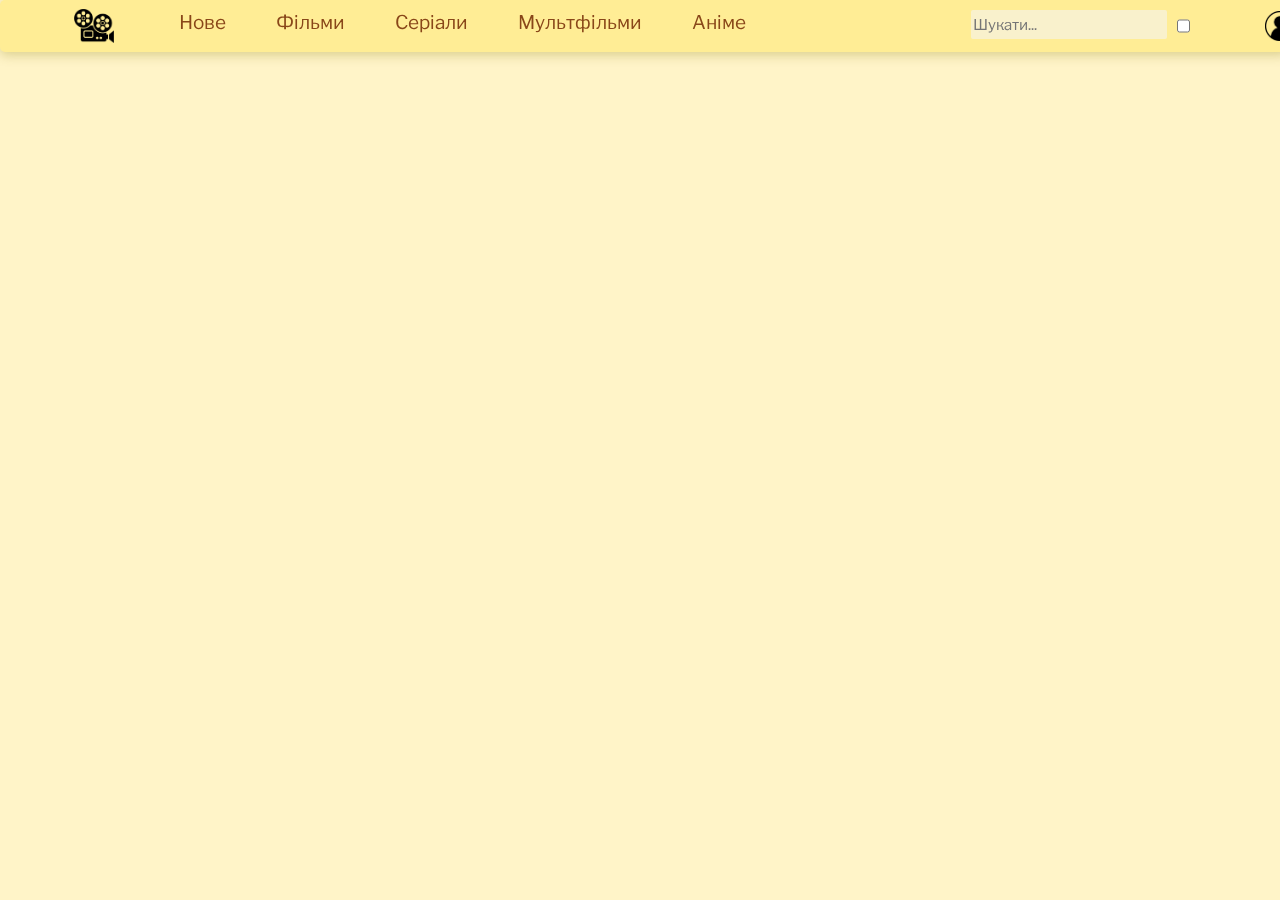
==== account.html @ a8cdec7a "Second commit - Finished homepage, account started" ====
<!DOCTYPE html>
<html lang="en">
<head>
    <meta charset="UTF-8">
    <meta name="viewport" content="width=device-width, initial-scale=1.0">
    <link rel="stylesheet" href="styles.css">
    <link rel="icon" type="image/png" href="Logo.png">
    <title>Account</title>
</head>
<body>
    <header>
        <a href="index.html" class="logo"><img src="Logo.png" alt="*Homepage image*" height="34px" ></a>
        <div class="header-gap"></div>
        <a href="new.html">Нове</a>
        <a href="">Фільми</a>
        <a href="">Серіали</a>
        <a href="">Мультфільми</a>
        <a href="">Аніме</a>
        <input type="text" name="search" placeholder="Шукати..." class="search-field">
        <input type="checkbox">
        <a href="account.html" ><img src="account.png"  height="30px" ></a>
    </header>
</body>
</html>
---- styles.css ----
@import url('https://fonts.googleapis.com/css2?family=Libre+Franklin:ital,wght@0,100..900;1,100..900&family=Madimi+One&display=swap');
@import url('https://fonts.googleapis.com/css2?family=Rubik:ital,wght@0,300..900;1,300..900&display=swap');

body {
    background-color: #fff4c8;
    color: rgb(38, 37, 38);
    font-size: 16px;
    font-family: "Libre Franklin", "Rubik", sans-serif;
    font-weight: normal;
    font-style: normal;
    flex-flow: column;


}

.container {
    background-color: #fdf0ad;
    margin: 150px auto;
    margin-bottom: 0;
    border-radius: 1px;
    max-width: 1100px;
    padding: 30px 40px;
    box-shadow: 0px 1px 3px 0px #946a004d;
}

header {
    width: 100%;
    left: 0;
    top: 0;
    position: fixed;
    background-color: #ffed95;
    display: flex;
    box-shadow: 0 3px 12px 0 #8077004d;
    border-radius: 5px;
    padding: 4px;

}

header a {
    color: #894719;
    text-decoration: none;
    accent-color: darkred;
    vertical-align: middle;
    font-size: 19px;
    padding-right: 25px;
    padding-left: 25px;
    padding-top: 7px;
    flex-direction: row;
}

header a:hover {
    color: #4e0000;
}

header a:active {
    color: #b10000;
}


@media (max-width:700px) {

    header a:nth-child(7),
    header a:nth-child(3),
    header a:nth-child(4),
    header a:nth-child(5),
    header a:nth-child(6) {
        display: none;
    }

}

.logo {
    padding: 0px;
    padding-top: 5px;
    margin-right: 20px;
    max-width: 40px;
    max-height: 50px;
    margin-left: 70px;
}

header input {
    margin-right: 50px;
    vertical-align: super;

}

.search-field {
    margin: 6px;
    border-color: #aa6533;
    border-radius: 2px;
    border-width: 0px;
    height: 27px;
    background-color: #f9f1cc;
    display: block;
    font-family: inherit;
    font-size: 15px;
    line-height: 2em;
    margin-left: 200px;
}

.header-gap {
    width: 150px;
    height: 30px;
    margin-right: 20px;
}

table {
    border-radius: 4px;
    background-color: #ffbd8e;
    border-color: #97480f;
    border-style: solid;
    width: 65%;
    border-collapse: collapse;
}

table td,
th {
    padding: 5px;
    border: 1px solid #c8651d;
    padding: 8px 10px;
    text-align: center;
}

table th {
    background-color: #ffb179;
}

table td:nth-child(2) {
    text-align: left;
}

table tr:nth-child(odd) {
    background-color: #fec298;
}

.justfield {
    height: 500px;
}

figure {
    display: flex;
    flex-flow: column;
    padding: 0px;
    width: min-content;
    margin: 20px 15px;
    background-color: #ffe291;
    border-radius: 1px;
    box-shadow: 0 1px 10px 0 #0000004d;

}

figure:hover {
    background-color: #c37945;
    color: #f4ebd3;
}

figure img {
    width: auto;
    height: 220px;
    border-bottom: 5px solid #aa6533;

}
figure a {
    width: auto;
    height: auto;
}

figcaption {
    padding: 0px 8px;
    padding-bottom: 3px;
    text-align: center;
    background-clip: content-box;
}


.content-type {
    margin-bottom: 30px;
    display: flex;
}



fieldset {
    width: max-content;
    height: max-content;
}

video {
    display: block;
    margin: 5% auto;
}
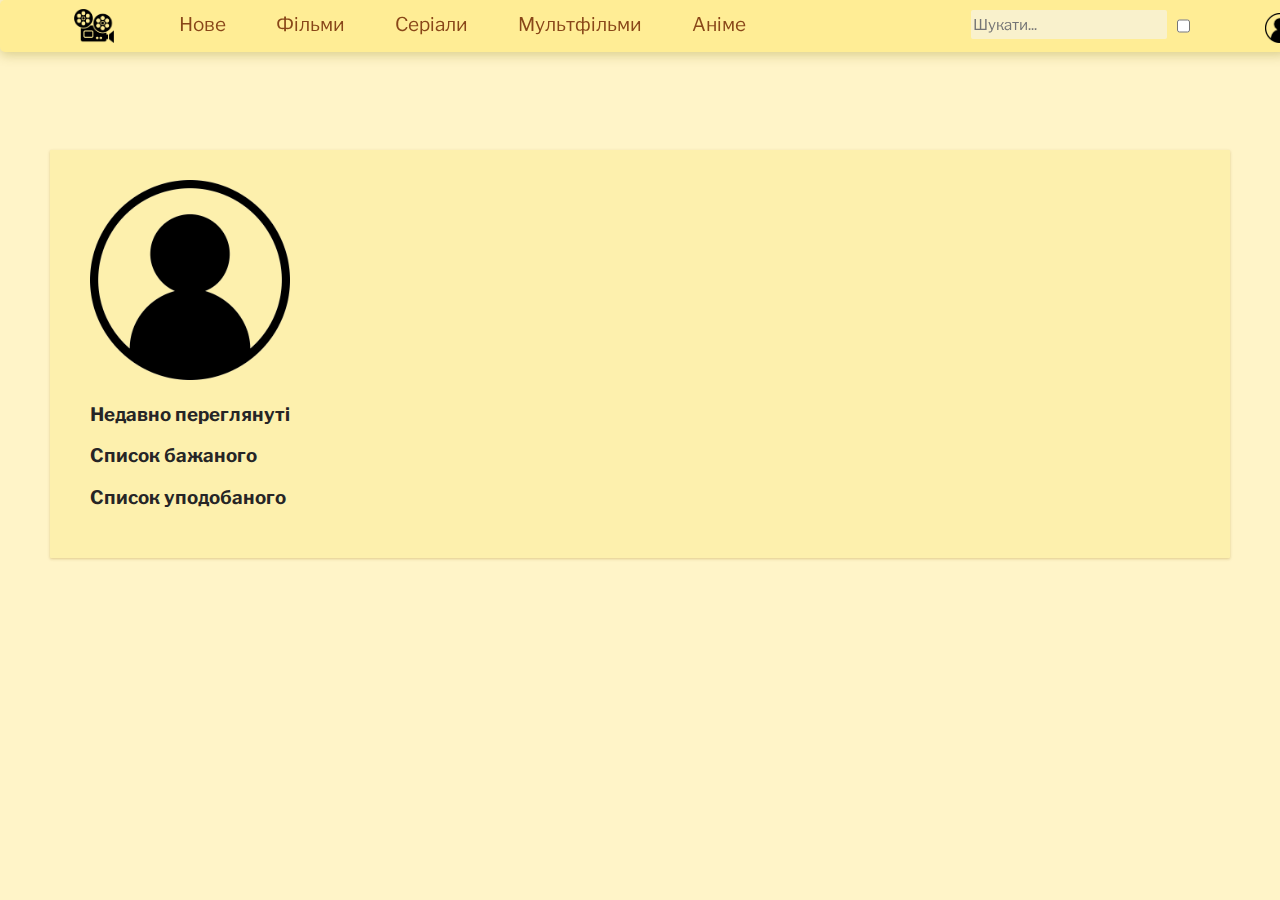
==== commit 7698cb39: "Commit 2.1" ====
--- a/account.html
+++ b/account.html
@@ -20,5 +20,12 @@
         <input type="checkbox">
         <a href="account.html" ><img src="account.png"  height="30px" ></a>
     </header>
+
+    <div class="container">
+        <img src="account.png" height="200px" alt="*User avatar*" class="user-avatar">
+        <h3>Недавно переглянуті</h3>
+        <h3>Список бажаного</h3>
+        <h3>Список уподобаного</h3>
+    </div>
 </body>
 </html>--- a/styles.css
+++ b/styles.css
@@ -44,7 +44,7 @@
     font-size: 19px;
     padding-right: 25px;
     padding-left: 25px;
-    padding-top: 7px;
+    padding-top: 9px;
     flex-direction: row;
 }
 
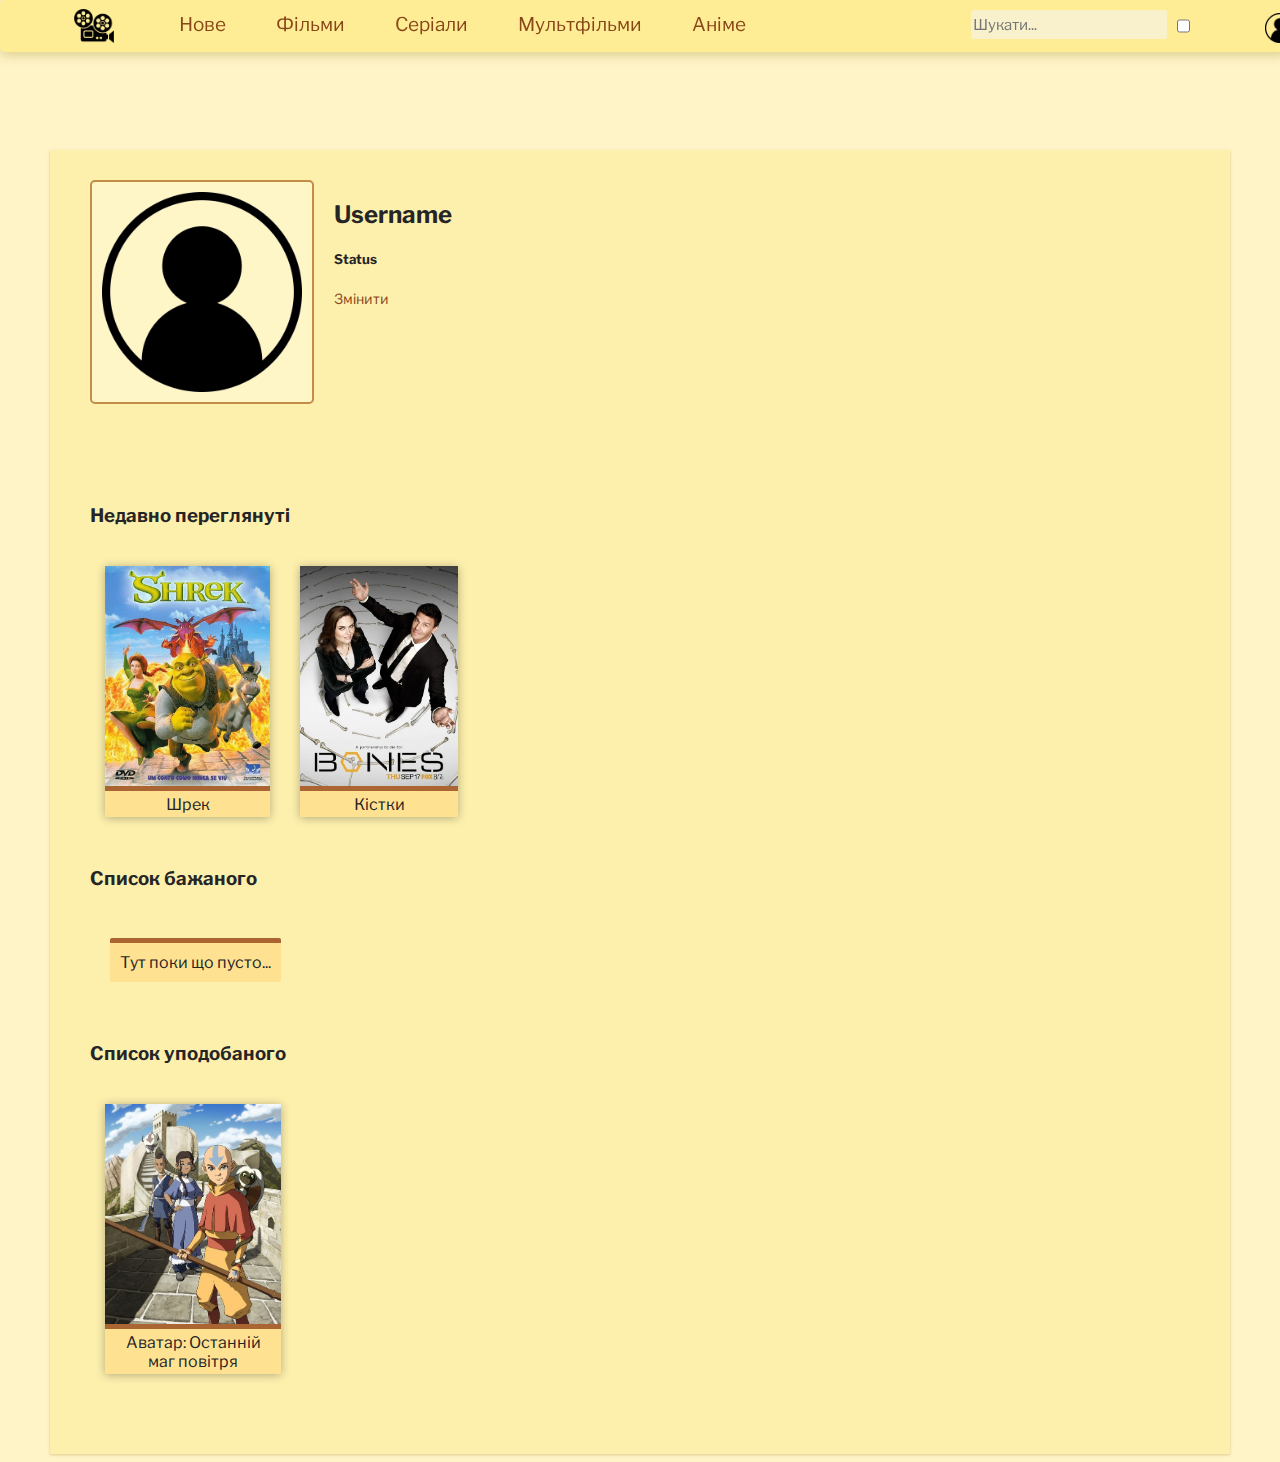
==== commit cd2d1bee: "added User account page, watchpage started" ====
--- a/account.html
+++ b/account.html
@@ -1,5 +1,6 @@
 <!DOCTYPE html>
 <html lang="en">
+
 <head>
     <meta charset="UTF-8">
     <meta name="viewport" content="width=device-width, initial-scale=1.0">
@@ -7,9 +8,10 @@
     <link rel="icon" type="image/png" href="Logo.png">
     <title>Account</title>
 </head>
+
 <body>
     <header>
-        <a href="index.html" class="logo"><img src="Logo.png" alt="*Homepage image*" height="34px" ></a>
+        <a href="index.html" class="logo"><img src="Logo.png" alt="*Homepage image*" height="34px"></a>
         <div class="header-gap"></div>
         <a href="new.html">Нове</a>
         <a href="">Фільми</a>
@@ -18,14 +20,41 @@
         <a href="">Аніме</a>
         <input type="text" name="search" placeholder="Шукати..." class="search-field">
         <input type="checkbox">
-        <a href="account.html" ><img src="account.png"  height="30px" ></a>
+        <a href="account.html"><img src="account.png" height="30px"></a>
     </header>
 
     <div class="container">
-        <img src="account.png" height="200px" alt="*User avatar*" class="user-avatar">
+
+        <div class="account-info">
+            <img src="account.png" height="200px" alt="*User avatar*" class="user-avatar">
+            <div class="account-description">
+                <h2>Username</h2>
+                <h5>Status</h5>
+                <a href="">Змінити</a>
+            </div>
+        </div>
         <h3>Недавно переглянуті</h3>
+        <div class="content-type">
+            <figure><a href="WatchPage.html"><img src="Cartoons\Shrek\poster.jpg"></a>
+                <figcaption>Шрек</figcaption>
+            </figure>
+
+            <figure><a href="WatchPage.html"><img src="Series/Bones/poster.webp"></a>
+                <figcaption>Кістки</figcaption>
+            </figure>   
+        </div>
         <h3>Список бажаного</h3>
+        <div class="content-type">
+            <p>Тут поки що пусто...</p>
+        </div>
         <h3>Список уподобаного</h3>
+        <div class="content-type">
+            <figure><a href="WatchPage.html"><img src="Cartoons\ATLA\poster.jpg"></a>
+                <figcaption>Аватар: Останній маг повітря</figcaption>
+            </figure>
+            
+        </div>
     </div>
 </body>
+
 </html>--- a/styles.css
+++ b/styles.css
@@ -160,6 +160,7 @@
     border-bottom: 5px solid #aa6533;
 
 }
+
 figure a {
     width: auto;
     height: auto;
@@ -178,7 +179,69 @@
     display: flex;
 }
 
-
+.content-type p {
+    font-family: inherit;
+    font-size: 16px;
+    margin: 30px 20px;
+    padding: 10px;
+    border-radius: 2px;
+    background-color: #ffe291;
+    border-top: 5px solid #aa6533;
+}
+
+.user-avatar {
+    border: 2px solid #c48d45;
+    padding: 10px;
+    border-radius: 5px;
+    background-color: #fff6c7;
+}
+
+
+.watchPage-head {
+    display: flex;
+    margin-bottom: 100px;
+    margin-top: 20px;
+}
+
+.watchPage-poster>img {
+    border: 2px solid #c48d45;
+    border-radius: 3px;
+}
+
+.watchPage-poster {
+    margin-bottom: 0px;
+
+}
+
+footer {
+    text-align: center;
+}
+
+footer img {
+    padding: 7px 40px;
+    background-color: #ffd093;
+    word-spacing: 60px;
+}
+
+.watchPage-head-text {
+    margin-left: 40px;
+}
+
+
+.account-info {
+    display: flex;
+    margin-bottom: 100px;
+}
+
+.account-description {
+    margin-left: 20px;
+}
+
+.account-description a {
+    color: #894719;
+    text-decoration: none;
+    font-size: 14px;
+}
 
 fieldset {
     width: max-content;
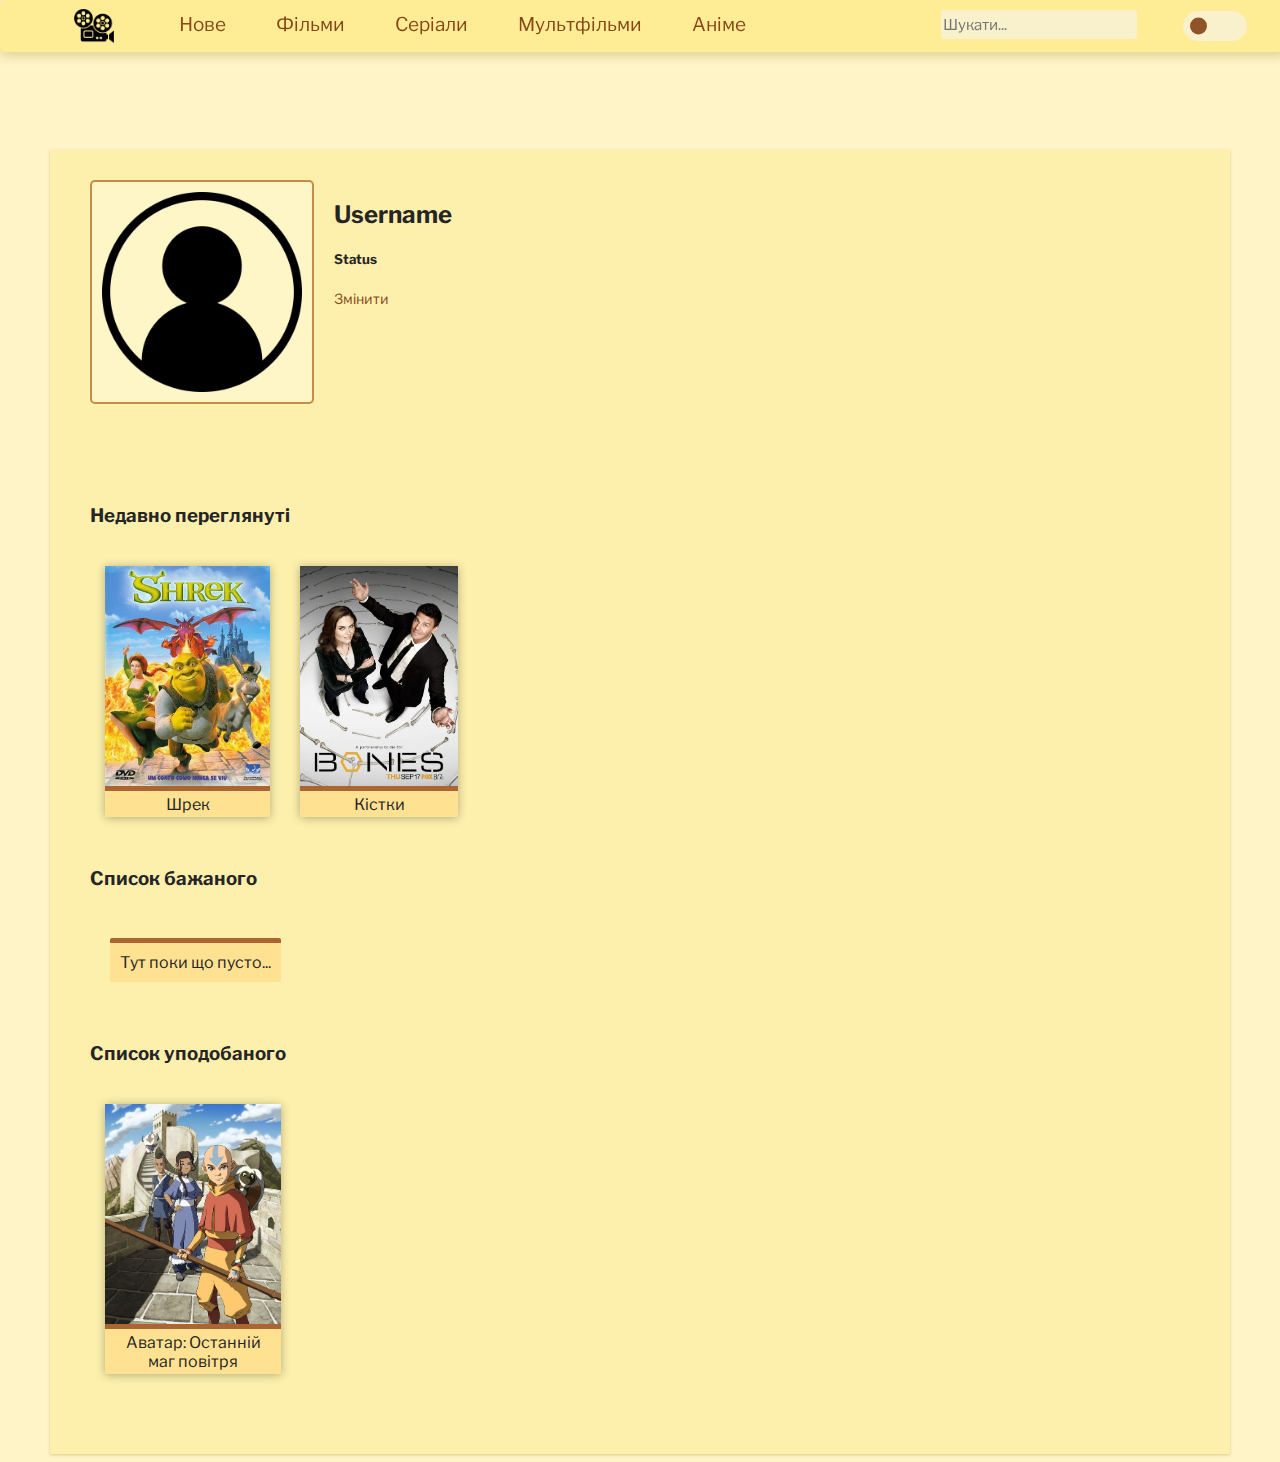
==== commit 7cd6bc1f: "added theme switcher" ====
--- a/account.html
+++ b/account.html
@@ -11,7 +11,7 @@
 
 <body>
     <header>
-        <a href="index.html" class="logo"><img src="Logo.png" alt="*Homepage image*" height="34px"></a>
+        <a href="index.html" class="logo"><img src="Logo.png" alt="*Homepage image*" height="34px" ></a>
         <div class="header-gap"></div>
         <a href="new.html">Нове</a>
         <a href="">Фільми</a>
@@ -19,8 +19,16 @@
         <a href="">Мультфільми</a>
         <a href="">Аніме</a>
         <input type="text" name="search" placeholder="Шукати..." class="search-field">
-        <input type="checkbox">
-        <a href="account.html"><img src="account.png" height="30px"></a>
+       
+        <div class="theme-switcher">
+            <input type="checkbox" id="switcher">
+            <label for="switcher">
+                ::before
+                <span></span>
+                ::after
+            </label>
+        </div>
+        <a href="account.html" ><img src="account.png"  height="30px" ></a>
     </header>
 
     <div class="container">
--- a/styles.css
+++ b/styles.css
@@ -78,11 +78,90 @@
     margin-left: 70px;
 }
 
-header input {
+
+.theme-switcher input {
+    width: 0;
+    height: 0;
+    display: none;
+    visibility: hidden;
+}
+.theme-switcher input:checked+label>span {
+    left: calc(100% - 23px);
+    background-color: #198bef;
+}
+
+.theme-switcher{
     margin-right: 50px;
-    vertical-align: super;
-
-}
+    margin-left: 40px;
+    align-content: center;
+}
+
+.theme-switcher label{
+    position: relative;
+    cursor: pointer;
+    display: block;
+    text-indent: 35px;
+    height: 26px;
+    width: 60px;
+    border-radius: 50px;
+    background-color: #f9f1cc;
+    transition: background-color .5s;
+    border: 2px solid transparent;
+    overflow: hidden;
+    color: transparent;
+    user-select: none;
+}
+.theme-switcher label>span {
+    position: absolute;
+    z-index: 2;
+    content: "";
+    width: 17px;
+    height: 17px;
+    border-radius: 50px;
+    top: 50%;
+    left: 5px;
+    transform: translateY(-50%);
+    background-color: #8f5327;
+    transition: .5s;
+}
+
+.theme-switcher label:before {
+    left: 7px;
+    background-image: url();
+}
+
+.theme-switcher label:after, .theme-switcher label:before {
+    content: "";
+    display: block;
+    top: 50%;
+    margin-top: -7px;
+    height: 15px;
+    width: 15px;
+    position: absolute;
+    transition: .5s;
+    transform: scale(.9);
+}
+
+.theme-switcher input:not(:checked)+label:after {
+    transform: rotate(0) scale(1.2);
+}
+.theme-switcher label:after {
+    right: 7px;
+}
+.theme-switcher label:after, .theme-switcher label:before {
+    content: "";
+    display: block;
+    top: 50%;
+    margin-top: -7px;
+    height: 15px;
+    width: 15px;
+    position: absolute;
+    transition: .5s;
+    transform: scale(.9);
+}
+
+
+
 
 .search-field {
     margin: 6px;
@@ -95,7 +174,7 @@
     font-family: inherit;
     font-size: 15px;
     line-height: 2em;
-    margin-left: 200px;
+    margin-left: 170px;
 }
 
 .header-gap {
@@ -146,19 +225,19 @@
     background-color: #ffe291;
     border-radius: 1px;
     box-shadow: 0 1px 10px 0 #0000004d;
-
 }
 
 figure:hover {
     background-color: #c37945;
     color: #f4ebd3;
+    transition: background-color .5s;
 }
 
 figure img {
     width: auto;
     height: 220px;
     border-bottom: 5px solid #aa6533;
-
+    user-select: none;
 }
 
 figure a {
@@ -222,6 +301,9 @@
     background-color: #ffd093;
     word-spacing: 60px;
 }
+footer img:hover{
+    background-color: #c37945;
+}
 
 .watchPage-head-text {
     margin-left: 40px;
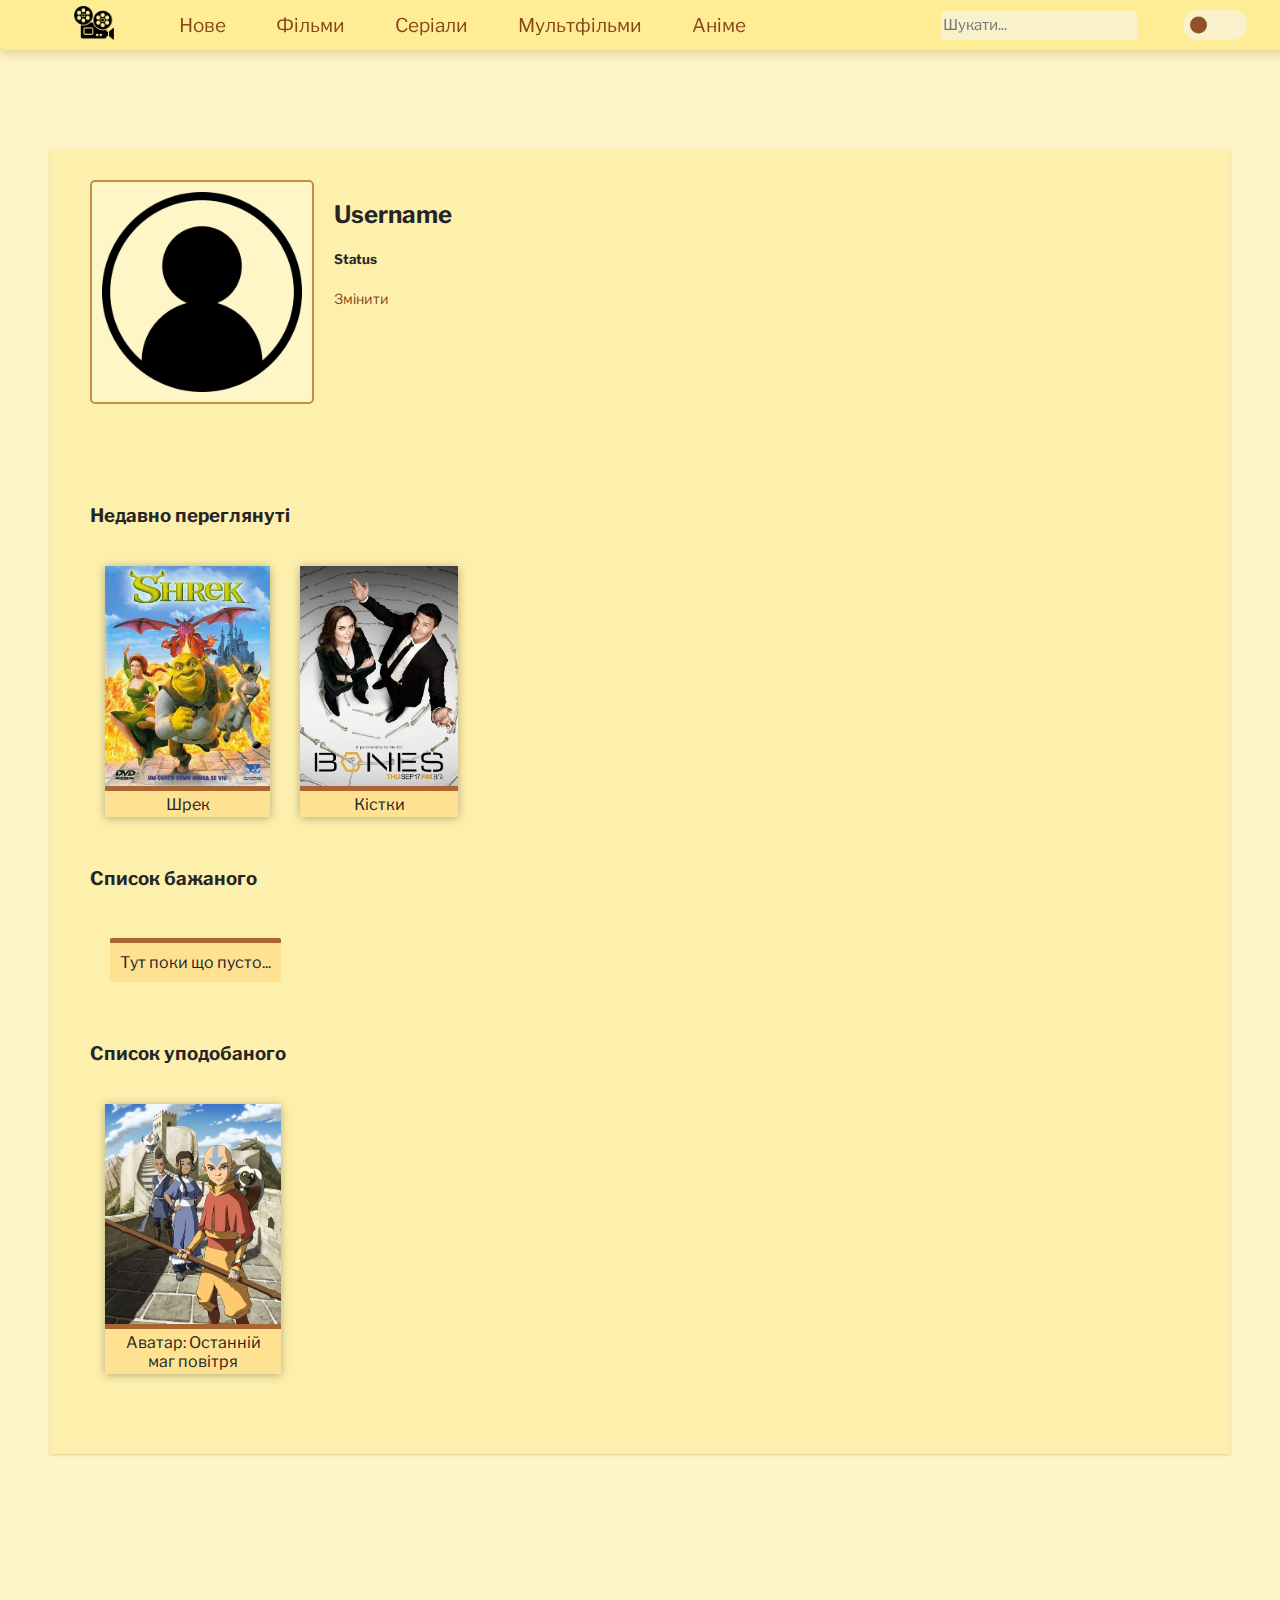
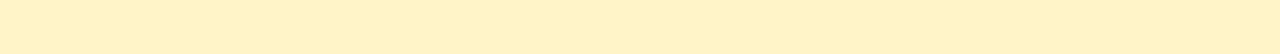
==== commit 30313b6a: "watchpage finished" ====
--- a/account.html
+++ b/account.html
@@ -6,7 +6,7 @@
     <meta name="viewport" content="width=device-width, initial-scale=1.0">
     <link rel="stylesheet" href="styles.css">
     <link rel="icon" type="image/png" href="Logo.png">
-    <title>Account</title>
+    <title>Аккаунт</title>
 </head>
 
 <body>
--- a/styles.css
+++ b/styles.css
@@ -3,7 +3,7 @@
 
 body {
     background-color: #fff4c8;
-    color: rgb(38, 37, 38);
+    color: #262526;
     font-size: 16px;
     font-family: "Libre Franklin", "Rubik", sans-serif;
     font-weight: normal;
@@ -16,7 +16,7 @@
 .container {
     background-color: #fdf0ad;
     margin: 150px auto;
-    margin-bottom: 0;
+    margin-bottom: 200px;
     border-radius: 1px;
     max-width: 1100px;
     padding: 30px 40px;
@@ -32,24 +32,30 @@
     display: flex;
     box-shadow: 0 3px 12px 0 #8077004d;
     border-radius: 5px;
-    padding: 4px;
+    padding: 0px 4px;
+    z-index: 2;
+    flex-direction: row;
+    flex-wrap: nowrap;
+    justify-content: space-evenly;
+    align-items: center;
 
 }
 
 header a {
+    height: 50px;
     color: #894719;
     text-decoration: none;
-    accent-color: darkred;
-    vertical-align: middle;
     font-size: 19px;
-    padding-right: 25px;
-    padding-left: 25px;
-    padding-top: 9px;
-    flex-direction: row;
-}
-
-header a:hover {
-    color: #4e0000;
+    padding: 0px 25px;
+    align-content: center;
+
+}
+
+header a:not(:first-child):hover {
+    color: #f4ebd3;
+    background-color: #c37945;
+    transition: background-color .4s;
+
 }
 
 header a:active {
@@ -71,7 +77,6 @@
 
 .logo {
     padding: 0px;
-    padding-top: 5px;
     margin-right: 20px;
     max-width: 40px;
     max-height: 50px;
@@ -85,18 +90,19 @@
     display: none;
     visibility: hidden;
 }
+
 .theme-switcher input:checked+label>span {
     left: calc(100% - 23px);
     background-color: #198bef;
 }
 
-.theme-switcher{
+.theme-switcher {
     margin-right: 50px;
     margin-left: 40px;
     align-content: center;
 }
 
-.theme-switcher label{
+.theme-switcher label {
     position: relative;
     cursor: pointer;
     display: block;
@@ -111,6 +117,7 @@
     color: transparent;
     user-select: none;
 }
+
 .theme-switcher label>span {
     position: absolute;
     z-index: 2;
@@ -130,7 +137,8 @@
     background-image: url();
 }
 
-.theme-switcher label:after, .theme-switcher label:before {
+.theme-switcher label:after,
+.theme-switcher label:before {
     content: "";
     display: block;
     top: 50%;
@@ -145,10 +153,13 @@
 .theme-switcher input:not(:checked)+label:after {
     transform: rotate(0) scale(1.2);
 }
+
 .theme-switcher label:after {
     right: 7px;
 }
-.theme-switcher label:after, .theme-switcher label:before {
+
+.theme-switcher label:after,
+.theme-switcher label:before {
     content: "";
     display: block;
     top: 50%;
@@ -170,11 +181,12 @@
     border-width: 0px;
     height: 27px;
     background-color: #f9f1cc;
-    display: block;
+    display: flex;
     font-family: inherit;
     font-size: 15px;
     line-height: 2em;
     margin-left: 170px;
+    outline: none;
 }
 
 .header-gap {
@@ -183,8 +195,7 @@
     margin-right: 20px;
 }
 
-table {
-    border-radius: 4px;
+/* table {
     background-color: #ffbd8e;
     border-color: #97480f;
     border-style: solid;
@@ -197,7 +208,6 @@
     padding: 5px;
     border: 1px solid #c8651d;
     padding: 8px 10px;
-    text-align: center;
 }
 
 table th {
@@ -210,7 +220,9 @@
 
 table tr:nth-child(odd) {
     background-color: #fec298;
-}
+} */
+
+
 
 .justfield {
     height: 500px;
@@ -223,6 +235,7 @@
     width: min-content;
     margin: 20px 15px;
     background-color: #ffe291;
+    transition: background-color .5s;
     border-radius: 1px;
     box-shadow: 0 1px 10px 0 #0000004d;
 }
@@ -278,8 +291,39 @@
 
 .watchPage-head {
     display: flex;
-    margin-bottom: 100px;
+    margin-bottom: 50px;
     margin-top: 20px;
+}
+
+.watchPage-head-table {
+    max-width: 780px;
+    text-wrap: wrap;
+    font-size: 14px;
+    background-color: #fee49b;
+    border-collapse: collapse;
+}
+
+.watchPage-head-table td {
+    padding: 12px 10px;
+    border-bottom: 1px solid #ac8135;
+}
+
+.watchPage-head-text {
+    margin-left: 40px;
+}
+
+.watchPage-head-table td:nth-child(1) {
+    text-wrap: nowrap;
+}
+
+.watchPage-head-table a {
+    color: #894719;
+    text-decoration: none;
+}
+
+.watchPage-head-table a:hover {
+    color: darkred;
+    text-decoration: underline;
 }
 
 .watchPage-poster>img {
@@ -289,7 +333,17 @@
 
 .watchPage-poster {
     margin-bottom: 0px;
-
+}
+
+.watch-page-description {
+    margin: 0px 30px;
+    margin-bottom: 40px;
+    text-align: justify;
+    word-spacing: 0.5em;
+}
+
+.watch-page-description p {
+    color: #494949;
 }
 
 footer {
@@ -299,15 +353,16 @@
 footer img {
     padding: 7px 40px;
     background-color: #ffd093;
+    transition: .5s;
     word-spacing: 60px;
 }
-footer img:hover{
+
+footer img:hover {
     background-color: #c37945;
-}
-
-.watchPage-head-text {
-    margin-left: 40px;
-}
+    transition: .5s;
+}
+
+
 
 
 .account-info {
@@ -325,12 +380,125 @@
     font-size: 14px;
 }
 
+.account-description a:hover {
+    color: darkred;
+    text-decoration: underline;
+}
+
 fieldset {
     width: max-content;
     height: max-content;
 }
 
 video {
+    margin-left: 130px;
+    margin-bottom: 20px;
+    width: 800px;
+    border-radius: 4px;
+    z-index: 1;
+}
+
+.playlist {
+    margin-left: 145px;
+    margin-bottom: 100px;
+    width: 800px;
+    display: flex;
+    flex-wrap: wrap;
+
+}
+
+button {
+    margin: 1.5px;
+    width: 80px;
+    height: 30px;
+    background-color: #ffd78e;
+    border-color: #97480f;
+    border-style: solid;
+    border-width: 0.5px;
+    border-radius: 1px;
+
+}
+
+button:hover {
+    background-color: #aa6533;
+    border-color: #8f3900;
+    color: #f9f1cc;
+    transition: background-color .2s;
+    cursor: pointer;
+}
+
+button:active {
+    background-color: #c5885c;
+    transition: 0s;
+}
+
+.playlist-seasons {
+    margin-left: 145px;
+    margin-bottom: 10px;
+}
+
+.playlist-seasons button {
+    margin: 0.1px;
+    border-radius: 0px;
+
+}
+
+
+
+.comment-form {
+    width: 900px;
+    margin-left: 70px;
+    padding: 20px;
+    background-color: #ffed95;
+}
+
+.comment-form h3 {
+    margin-top: 0px;
+    margin-bottom: 40px;
+}
+
+form {
     display: block;
-    margin: 5% auto;
+}
+
+.row {
+    display: flex;
+    width: 100%;
+    margin-bottom: 20px;
+}
+
+.row input:first-child {
+    margin-right: 30px;
+}
+
+.row input:last-child {
+    margin-right: 0px;
+}
+
+form input:nth-child(-n+2) {
+    background-color: transparent;
+    outline: transparent;
+    border: 0px solid #aa6533;
+    border-bottom-width: 1px;
+    width: 100%;
+    padding: 7px 0px;
+    padding-left: 3px;
+    font-family: inherit;
+    font-size: 14px;
+}
+
+form> input:nth-child(2) {
+    margin-bottom: 20px;
+}
+form> input:last-child{
+    border: none;
+    padding: 9px 13px;
+    font-size: 14px;
+    font-family: inherit;
+    background-color: #aa6533;
+    color: white;
+}
+form> input:last-child:hover{
+    background-color: #884e24;
+    cursor: pointer;
 }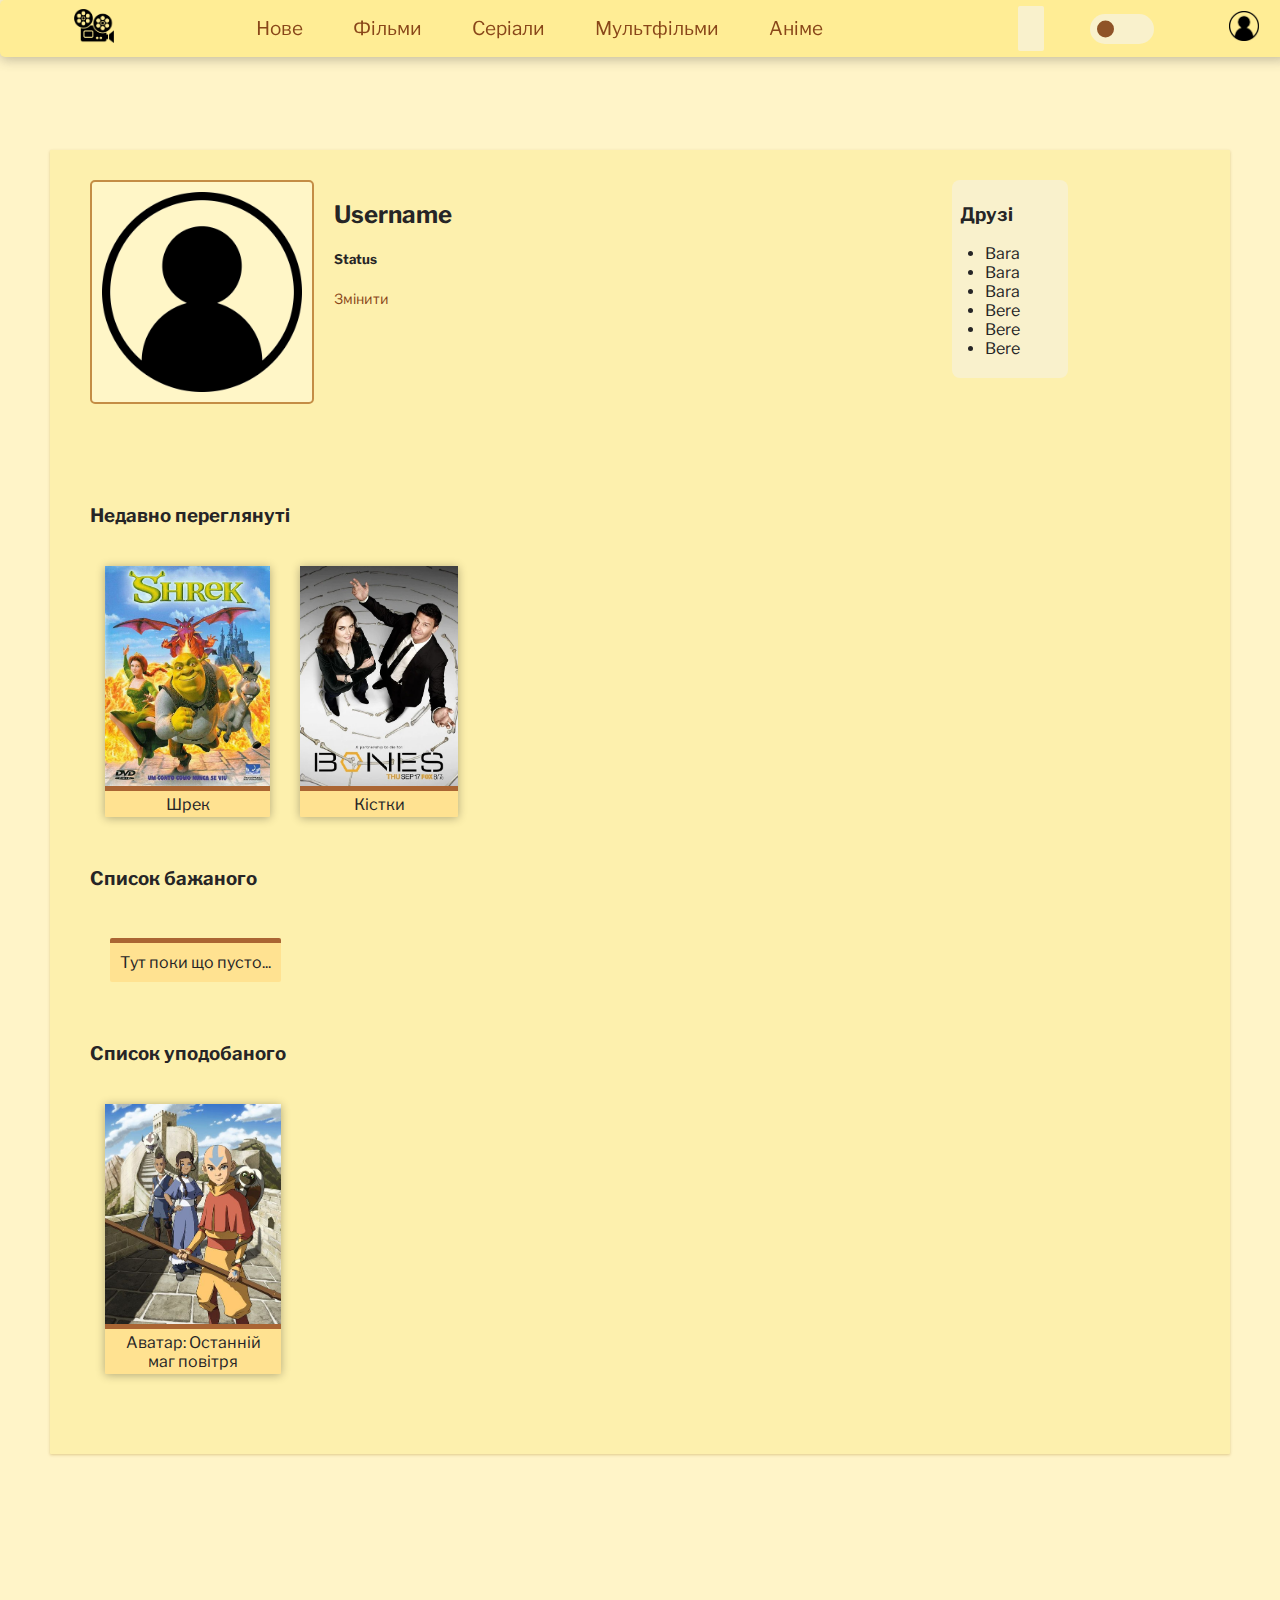
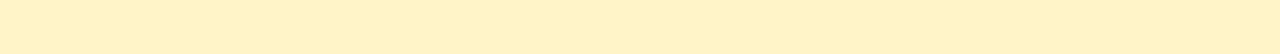
==== commit 109ad371: "added search field functionality" ====
--- a/account.html
+++ b/account.html
@@ -11,15 +11,19 @@
 
 <body>
     <header>
-        <a href="index.html" class="logo"><img src="Logo.png" alt="*Homepage image*" height="34px" ></a>
+        <a href="index.html" class="logo"><img src="Logo.png" alt="*Homepage image*" height="34px"></a>
         <div class="header-gap"></div>
         <a href="new.html">Нове</a>
-        <a href="">Фільми</a>
-        <a href="">Серіали</a>
-        <a href="">Мультфільми</a>
-        <a href="">Аніме</a>
-        <input type="text" name="search" placeholder="Шукати..." class="search-field">
-       
+        <a href="movies.html">Фільми</a>
+        <a href="series.html">Серіали</a>
+        <a href="cartoons.html">Мультфільми</a>
+        <a href="anime.html">Аніме</a>
+
+        <form id="search-form">
+            <input type="text" name="search" placeholder="Шукати..." class="search-field" id="search-field" >
+        </form>
+
+
         <div class="theme-switcher">
             <input type="checkbox" id="switcher">
             <label for="switcher">
@@ -28,7 +32,7 @@
                 ::after
             </label>
         </div>
-        <a href="account.html" ><img src="account.png"  height="30px" ></a>
+        <a href="account.html"><img src="account.png" height="30px"></a>
     </header>
 
     <div class="container">
@@ -40,6 +44,18 @@
                 <h5>Status</h5>
                 <a href="">Змінити</a>
             </div>
+            <div class="friends">
+                <h3>Друзі</h3>
+                <ul>
+                    <li>Bara</li>
+                    <li>Bara</li>
+                    <li>Bara</li>
+
+                    <li>Bere</li>
+                    <li>Bere</li>
+                    <li>Bere</li>
+                </ul>
+            </div>
         </div>
         <h3>Недавно переглянуті</h3>
         <div class="content-type">
@@ -47,9 +63,9 @@
                 <figcaption>Шрек</figcaption>
             </figure>
 
-            <figure><a href="WatchPage.html"><img src="Series/Bones/poster.webp"></a>
+            <figure><a href="WatchPage.html"><img src="Series/Bones/poster.jpg"></a>
                 <figcaption>Кістки</figcaption>
-            </figure>   
+            </figure>
         </div>
         <h3>Список бажаного</h3>
         <div class="content-type">
@@ -60,9 +76,12 @@
             <figure><a href="WatchPage.html"><img src="Cartoons\ATLA\poster.jpg"></a>
                 <figcaption>Аватар: Останній маг повітря</figcaption>
             </figure>
-            
+
         </div>
+
     </div>
+    <script type="text/javascript" src="search.js"></script>
+
 </body>
 
 </html>--- a/styles.css
+++ b/styles.css
@@ -9,8 +9,6 @@
     font-weight: normal;
     font-style: normal;
     flex-flow: column;
-
-
 }
 
 .container {
@@ -30,7 +28,7 @@
     position: fixed;
     background-color: #ffed95;
     display: flex;
-    box-shadow: 0 3px 12px 0 #8077004d;
+    box-shadow: 0 3px 12px 0 #4040404d;
     border-radius: 5px;
     padding: 0px 4px;
     z-index: 2;
@@ -42,7 +40,7 @@
 }
 
 header a {
-    height: 50px;
+    height: 57px;
     color: #894719;
     text-decoration: none;
     font-size: 19px;
@@ -57,10 +55,51 @@
     transition: background-color .4s;
 
 }
-
+.header-gap {
+    width: 150px;
+    height: 30px;
+    margin-right: 20px;
+}
 header a:active {
     color: #b10000;
 }
+
+.search-field {
+    margin: 6px;
+    border-color: #aa6533;
+    border-radius: 2px;
+    border-width: 0px;
+    height: 27px;
+    background-color: #f9f1cc;
+    display: flex;
+    font-family: inherit;
+    font-size: 15px;
+    line-height: 2em;
+    margin-left: 170px;
+    outline: none;
+}
+#search-form input{
+    max-width: fit-content;
+    margin: 6px;
+    border-color: #aa6533;
+    border-radius: 2px;
+    border-width: 0px;
+    height: 27px;
+    background-color: #f9f1cc;
+    color: #262526;
+    display: flex;
+    font-family: inherit;
+    font-size: 15px;
+    line-height: 2em;
+    margin-left: 170px;
+    outline: none;
+}
+#search-form input:hover{
+    background-color: #fdf0b6;
+}
+
+
+
 
 
 @media (max-width:700px) {
@@ -171,56 +210,20 @@
     transform: scale(.9);
 }
 
-
-
-
-.search-field {
-    margin: 6px;
-    border-color: #aa6533;
-    border-radius: 2px;
-    border-width: 0px;
-    height: 27px;
+.friends {
+    width: 100px;
+    align-items: center;
+    padding: 4px 8px;
+    padding-left: 8px;
+    border-radius: 8px;
+    margin-left: 500px;
     background-color: #f9f1cc;
-    display: flex;
-    font-family: inherit;
-    font-size: 15px;
-    line-height: 2em;
-    margin-left: 170px;
-    outline: none;
-}
-
-.header-gap {
-    width: 150px;
-    height: 30px;
-    margin-right: 20px;
-}
-
-/* table {
-    background-color: #ffbd8e;
-    border-color: #97480f;
-    border-style: solid;
-    width: 65%;
-    border-collapse: collapse;
-}
-
-table td,
-th {
-    padding: 5px;
-    border: 1px solid #c8651d;
-    padding: 8px 10px;
-}
-
-table th {
-    background-color: #ffb179;
-}
-
-table td:nth-child(2) {
-    text-align: left;
-}
-
-table tr:nth-child(odd) {
-    background-color: #fec298;
-} */
+    height: min-content;
+}
+
+ul {
+    padding-left: 25px;
+}
 
 
 
@@ -233,11 +236,13 @@
     flex-flow: column;
     padding: 0px;
     width: min-content;
+    text-wrap: wrap;
     margin: 20px 15px;
     background-color: #ffe291;
     transition: background-color .5s;
     border-radius: 1px;
     box-shadow: 0 1px 10px 0 #0000004d;
+    
 }
 
 figure:hover {
@@ -256,6 +261,7 @@
 figure a {
     width: auto;
     height: auto;
+    
 }
 
 figcaption {
@@ -269,6 +275,7 @@
 .content-type {
     margin-bottom: 30px;
     display: flex;
+    flex-wrap: wrap;
 }
 
 .content-type p {
@@ -339,7 +346,7 @@
     margin: 0px 30px;
     margin-bottom: 40px;
     text-align: justify;
-    word-spacing: 0.5em;
+    word-spacing: 0.3em;
 }
 
 .watch-page-description p {
@@ -442,8 +449,6 @@
     border-radius: 0px;
 
 }
-
-
 
 .comment-form {
     width: 900px;
@@ -487,10 +492,11 @@
     font-size: 14px;
 }
 
-form> input:nth-child(2) {
+form>input:nth-child(2) {
     margin-bottom: 20px;
 }
-form> input:last-child{
+
+form>input:last-child {
     border: none;
     padding: 9px 13px;
     font-size: 14px;
@@ -498,7 +504,8 @@
     background-color: #aa6533;
     color: white;
 }
-form> input:last-child:hover{
+
+form>input:last-child:hover {
     background-color: #884e24;
     cursor: pointer;
 }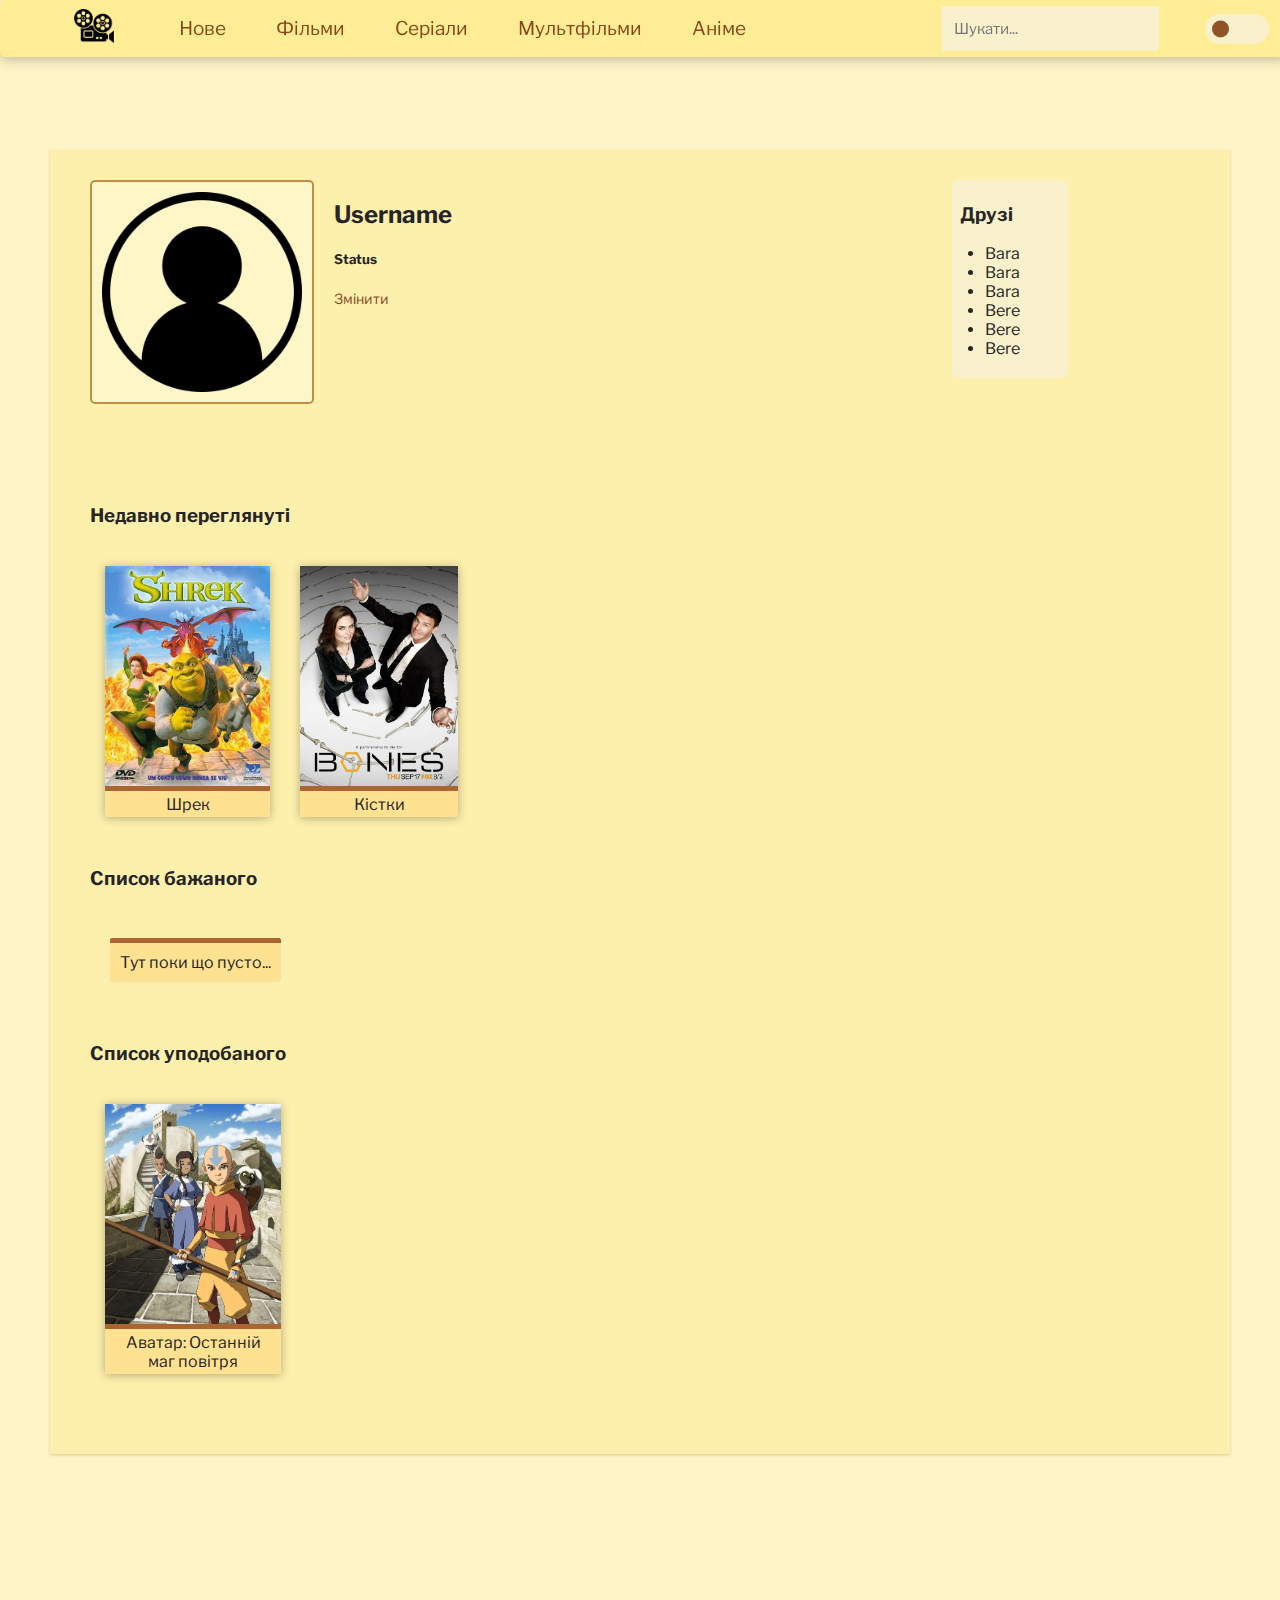
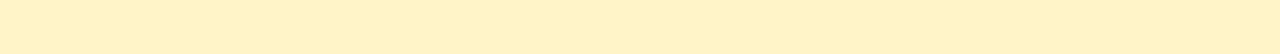
==== commit 98e891ba: "theme switcher functionality added" ====
--- a/account.html
+++ b/account.html
@@ -5,6 +5,8 @@
     <meta charset="UTF-8">
     <meta name="viewport" content="width=device-width, initial-scale=1.0">
     <link rel="stylesheet" href="styles.css">
+    <link rel="stylesheet" href="accountPage.css">
+
     <link rel="icon" type="image/png" href="Logo.png">
     <title>Аккаунт</title>
 </head>
@@ -81,6 +83,7 @@
 
     </div>
     <script type="text/javascript" src="search.js"></script>
+    <script type="text/javascript" src="themeSwitcher.js"></script>
 
 </body>
 
--- a/styles.css
+++ b/styles.css
@@ -1,24 +1,174 @@
 @import url('https://fonts.googleapis.com/css2?family=Libre+Franklin:ital,wght@0,100..900;1,100..900&family=Madimi+One&display=swap');
 @import url('https://fonts.googleapis.com/css2?family=Rubik:ital,wght@0,300..900;1,300..900&display=swap');
 
+
+:root {
+    --body-bg-color: #fff4c8;
+    --body-color: #262526;
+
+    --container-bg-color: #fdf0ad;
+    --container-box-shadow-color: #946a004d;
+
+    --header-bg-color: #ffed95;
+    --header-box-shadow-color: #4040404d;
+    --header-a-color: #894719;
+    --header-a-not-first-child-hover-color: #f4ebd3;
+    --header-a-not-first-child-hover-bg-color: #c37945;
+    --header-a-active-color: #b10000;
+
+    --search-field-bg-color: #f9f1cc;
+    --search-field-hover-bg-color: #fdf0b6;
+
+    --search-form-input-bg-color: #f9f1cc;
+    --search-form-input-hover-bg-color:#fbf6e0;
+    --search-form-input-placeholder-color:#767676;
+    --search-form-input-hover-placeholder-color:#767676;
+    --search-form-color:#262526;
+    
+
+    --logo-account-icon-color:0%;
+
+    --figure-bg-color: #ffe291;
+    --figure-hover-bg-color: #c37945;
+    --figure-hover-color: #f4ebd3;
+    --figure-border-color: #aa6533;
+    --figure-box-shadow-color: #0000004d;
+
+    --content-type-bg-color: #ffe291;
+    --content-type-border-color: #aa6533;
+    --content-type-text-color: #262526;
+
+    --theme-switcher-bg-color: #f9f1cc;
+    --theme-switcher-slider-light-theme: #8f5327;
+    --theme-switcher-slider-dark-theme: #198bef;
+
+    /*account page*/
+    --friends-bg-color:#f9f1cc;
+    --user-avatar-border-color:#c48d45;
+    --user-avatar-bg-color:#fff6c7;
+    --acount-description-a-color:#894719;
+    --acount-description-a-hover-color:darkred;
+
+    /*watch page*/
+    --watchPage-head-table-bg-color: #fee49b;
+    --watchPage-head-table-td-border-color: #ac8135;
+    --watchPage-head-table-a-color: #894719;
+    --watchPage-head-table-a-hover-color: darkred;
+
+    --watchPage-poster-img-border-color: #c48d45;
+    --watch-page-description-text-color: #494949;
+
+    --footer-img-bg-color: #ffd093;
+    --footer-img-hover-bg-color: #c37945;
+
+    --button-bg-color: #ffd78e;
+    --button-border-color: #97480f;
+    --button-hover-bg-color: #aa6533;
+    --button-hover-border-color: #8f3900;
+    --button-hover-color: #f9f1cc;
+    --button-active-bg-color: #c5885c;
+
+    --comment-form-bg-color: #ffed95;
+
+    --form-input-border-color: #aa6533;
+    --form-add-commentary-btn-bg-color: #aa6533;
+    --form-add-commentary-btn-text-color:white;
+    --form-add-commentary-btn-hover-bg-color: #884e24;
+}
+
+[data-theme="dark"]{
+    --body-bg-color: #070f16;
+    --body-color: #e9e9e9;
+
+    --container-bg-color: #102233;
+    --container-box-shadow-color: #150f004d;
+
+    --header-bg-color: #253b4f;
+    --header-box-shadow-color: #4040404d;
+    --header-a-color: #d7d5d3;
+    --header-a-not-first-child-hover-color: #f7f7f7;
+    --header-a-not-first-child-hover-bg-color: #4c71a0;
+
+    --search-form-input-bg-color: #182939;
+    --search-form-input-hover-bg-color:#8ea3bd;
+    --search-form-input-hover-placeholder-color:#ffffff;
+    --search-form-input-placeholder-color:#cbcbcb;
+    --search-form-color:white;
+    
+    --logo-account-icon-color:90%;
+
+    --figure-bg-color: #4c71a0  ;
+    --figure-hover-bg-color: #111c2c;
+    --figure-hover-color: #ffffff;
+    --figure-border-color: #c4e0e4;
+    --figure-box-shadow-color: #6666664d;
+
+    --content-type-bg-color: #5e8cc9;
+    --content-type-border-color: #ffffff;
+    --content-type-text-color: #000000;
+
+    --theme-switcher-bg-color: #3b5975;
+    --theme-switcher-slider-light-theme: #8f5327;
+    --theme-switcher-slider-dark-theme: #a9d7ff;
+
+    /*account page*/
+    --friends-bg-color:#182939;
+    --user-avatar-border-color:#4c71a0;
+    --user-avatar-bg-color:#a9d7ff;
+    --acount-description-a-color:#8d8d8d;
+    --acount-description-a-hover-color:#a9d7ff;
+
+    /*watch page*/
+    --watchPage-head-table-bg-color: #253b4f;
+    --watchPage-head-table-td-border-color: #4d7598;
+    --watchPage-head-table-a-color: #d0e9ff;
+    --watchPage-head-table-a-hover-color: #a9d7ff;
+
+    --watchPage-poster-img-border-color: #4d7598;
+    --watch-page-description-text-color: #494949;
+
+    --footer-img-bg-color: #a9d7ff;
+    --footer-img-hover-bg-color: #5e8cc9;
+
+    --button-bg-color: #2b4660;
+    --button-color:white;   
+    --button-border-color: #456d90;
+    --button-hover-bg-color: #5e8cc9;
+    --button-hover-border-color: #7fb9ed;
+    --button-hover-color: white;
+    --button-active-bg-color: #2c4e7b;
+
+
+    --comment-form-bg-color: #253b4f;
+    --comment-input-text-color:#c1c1c1;
+
+    --form-input-border-color: #4d7598;
+    --form-add-commentary-btn-bg-color: #a9d7ff;
+    --form-add-commentary-btn-text-color:#000000;
+    --form-add-commentary-btn-hover-bg-color: #5e8cc9;
+}
+
+
+
 body {
-    background-color: #fff4c8;
-    color: #262526;
+    background-color: var(--body-bg-color);
+    color: var(--body-color);
     font-size: 16px;
     font-family: "Libre Franklin", "Rubik", sans-serif;
     font-weight: normal;
     font-style: normal;
     flex-flow: column;
+    transition: background-color .3s, color .3s;
 }
 
 .container {
-    background-color: #fdf0ad;
+    background-color: var(--container-bg-color);
     margin: 150px auto;
     margin-bottom: 200px;
     border-radius: 1px;
     max-width: 1100px;
     padding: 30px 40px;
-    box-shadow: 0px 1px 3px 0px #946a004d;
+    box-shadow: 0px 1px 3px 0px var(--container-box-shadow-color);
 }
 
 header {
@@ -26,9 +176,9 @@
     left: 0;
     top: 0;
     position: fixed;
-    background-color: #ffed95;
+    background-color: var(--header-bg-color);
     display: flex;
-    box-shadow: 0 3px 12px 0 #4040404d;
+    box-shadow: 0 3px 12px 0 var(--header-box-shadow-color);
     border-radius: 5px;
     padding: 0px 4px;
     z-index: 2;
@@ -41,7 +191,7 @@
 
 header a {
     height: 57px;
-    color: #894719;
+    color: var(--header-a-color);
     text-decoration: none;
     font-size: 19px;
     padding: 0px 25px;
@@ -50,27 +200,27 @@
 }
 
 header a:not(:first-child):hover {
-    color: #f4ebd3;
-    background-color: #c37945;
+    color: var(--header-a-not-first-child-hover-color);
+    background-color: var(--header-a-not-first-child-hover-bg-color);
     transition: background-color .4s;
 
 }
+header a:last-child img{
+    filter:invert(var(--logo-account-icon-color))
+}
+
 .header-gap {
     width: 150px;
     height: 30px;
     margin-right: 20px;
 }
-header a:active {
-    color: #b10000;
-}
 
 .search-field {
     margin: 6px;
-    border-color: #aa6533;
     border-radius: 2px;
     border-width: 0px;
     height: 27px;
-    background-color: #f9f1cc;
+    background-color: var(--search-field-bg-color);
     display: flex;
     font-family: inherit;
     font-size: 15px;
@@ -78,15 +228,15 @@
     margin-left: 170px;
     outline: none;
 }
-#search-form input{
+
+#search-form input {
     max-width: fit-content;
     margin: 6px;
-    border-color: #aa6533;
     border-radius: 2px;
     border-width: 0px;
     height: 27px;
-    background-color: #f9f1cc;
-    color: #262526;
+    background-color: var(--search-form-input-bg-color);
+    color: var(--search-form-color);
     display: flex;
     font-family: inherit;
     font-size: 15px;
@@ -94,8 +244,14 @@
     margin-left: 170px;
     outline: none;
 }
-#search-form input:hover{
-    background-color: #fdf0b6;
+#search-form input::placeholder{
+    color:var(--search-form-input-placeholder-color);
+}
+#search-form input:hover::placeholder{
+    color:var(--search-form-input-hover-placeholder-color);
+}
+#search-form input:hover {
+    background-color: var(--search-form-input-hover-bg-color);
 }
 
 
@@ -120,6 +276,7 @@
     max-width: 40px;
     max-height: 50px;
     margin-left: 70px;
+    filter:invert(var(--logo-account-icon-color))
 }
 
 
@@ -132,7 +289,7 @@
 
 .theme-switcher input:checked+label>span {
     left: calc(100% - 23px);
-    background-color: #198bef;
+    background-color: var(--theme-switcher-slider-dark-theme);
 }
 
 .theme-switcher {
@@ -149,7 +306,7 @@
     height: 26px;
     width: 60px;
     border-radius: 50px;
-    background-color: #f9f1cc;
+    background-color: var(--theme-switcher-bg-color);
     transition: background-color .5s;
     border: 2px solid transparent;
     overflow: hidden;
@@ -167,7 +324,7 @@
     top: 50%;
     left: 5px;
     transform: translateY(-50%);
-    background-color: #8f5327;
+    background-color: var(--theme-switcher-slider-light-theme);
     transition: .5s;
 }
 
@@ -189,10 +346,6 @@
     transform: scale(.9);
 }
 
-.theme-switcher input:not(:checked)+label:after {
-    transform: rotate(0) scale(1.2);
-}
-
 .theme-switcher label:after {
     right: 7px;
 }
@@ -210,21 +363,6 @@
     transform: scale(.9);
 }
 
-.friends {
-    width: 100px;
-    align-items: center;
-    padding: 4px 8px;
-    padding-left: 8px;
-    border-radius: 8px;
-    margin-left: 500px;
-    background-color: #f9f1cc;
-    height: min-content;
-}
-
-ul {
-    padding-left: 25px;
-}
-
 
 
 .justfield {
@@ -238,30 +376,30 @@
     width: min-content;
     text-wrap: wrap;
     margin: 20px 15px;
-    background-color: #ffe291;
+    background-color: var(--figure-bg-color);
     transition: background-color .5s;
     border-radius: 1px;
-    box-shadow: 0 1px 10px 0 #0000004d;
-    
+    box-shadow: 0 1px 10px 0 var( --figure-box-shadow-color);
+
 }
 
 figure:hover {
-    background-color: #c37945;
-    color: #f4ebd3;
+    background-color: var(--figure-hover-bg-color);
+    color: var(--figure-hover-color);
     transition: background-color .5s;
 }
 
 figure img {
     width: auto;
     height: 220px;
-    border-bottom: 5px solid #aa6533;
+    border-bottom: 5px solid var( --figure-border-color);
     user-select: none;
 }
 
 figure a {
     width: auto;
     height: auto;
-    
+
 }
 
 figcaption {
@@ -284,228 +422,17 @@
     margin: 30px 20px;
     padding: 10px;
     border-radius: 2px;
-    background-color: #ffe291;
-    border-top: 5px solid #aa6533;
-}
-
-.user-avatar {
-    border: 2px solid #c48d45;
-    padding: 10px;
-    border-radius: 5px;
-    background-color: #fff6c7;
-}
-
-
-.watchPage-head {
-    display: flex;
-    margin-bottom: 50px;
-    margin-top: 20px;
-}
-
-.watchPage-head-table {
-    max-width: 780px;
-    text-wrap: wrap;
-    font-size: 14px;
-    background-color: #fee49b;
-    border-collapse: collapse;
-}
-
-.watchPage-head-table td {
-    padding: 12px 10px;
-    border-bottom: 1px solid #ac8135;
-}
-
-.watchPage-head-text {
-    margin-left: 40px;
-}
-
-.watchPage-head-table td:nth-child(1) {
-    text-wrap: nowrap;
-}
-
-.watchPage-head-table a {
-    color: #894719;
-    text-decoration: none;
-}
-
-.watchPage-head-table a:hover {
-    color: darkred;
-    text-decoration: underline;
-}
-
-.watchPage-poster>img {
-    border: 2px solid #c48d45;
-    border-radius: 3px;
-}
-
-.watchPage-poster {
-    margin-bottom: 0px;
-}
-
-.watch-page-description {
-    margin: 0px 30px;
-    margin-bottom: 40px;
-    text-align: justify;
-    word-spacing: 0.3em;
-}
-
-.watch-page-description p {
-    color: #494949;
-}
-
-footer {
-    text-align: center;
-}
-
-footer img {
-    padding: 7px 40px;
-    background-color: #ffd093;
-    transition: .5s;
-    word-spacing: 60px;
-}
-
-footer img:hover {
-    background-color: #c37945;
-    transition: .5s;
-}
-
-
-
-
-.account-info {
-    display: flex;
-    margin-bottom: 100px;
-}
-
-.account-description {
-    margin-left: 20px;
-}
-
-.account-description a {
-    color: #894719;
-    text-decoration: none;
-    font-size: 14px;
-}
-
-.account-description a:hover {
-    color: darkred;
-    text-decoration: underline;
-}
-
-fieldset {
+    background-color: var(--content-type-bg-color);
+    border-top: 5px solid var(--content-type-border-color);
+}
+
+form input {
+    border: none;
+    padding: 9px 13px;
+}
+
+/* fieldset {
     width: max-content;
     height: max-content;
 }
-
-video {
-    margin-left: 130px;
-    margin-bottom: 20px;
-    width: 800px;
-    border-radius: 4px;
-    z-index: 1;
-}
-
-.playlist {
-    margin-left: 145px;
-    margin-bottom: 100px;
-    width: 800px;
-    display: flex;
-    flex-wrap: wrap;
-
-}
-
-button {
-    margin: 1.5px;
-    width: 80px;
-    height: 30px;
-    background-color: #ffd78e;
-    border-color: #97480f;
-    border-style: solid;
-    border-width: 0.5px;
-    border-radius: 1px;
-
-}
-
-button:hover {
-    background-color: #aa6533;
-    border-color: #8f3900;
-    color: #f9f1cc;
-    transition: background-color .2s;
-    cursor: pointer;
-}
-
-button:active {
-    background-color: #c5885c;
-    transition: 0s;
-}
-
-.playlist-seasons {
-    margin-left: 145px;
-    margin-bottom: 10px;
-}
-
-.playlist-seasons button {
-    margin: 0.1px;
-    border-radius: 0px;
-
-}
-
-.comment-form {
-    width: 900px;
-    margin-left: 70px;
-    padding: 20px;
-    background-color: #ffed95;
-}
-
-.comment-form h3 {
-    margin-top: 0px;
-    margin-bottom: 40px;
-}
-
-form {
-    display: block;
-}
-
-.row {
-    display: flex;
-    width: 100%;
-    margin-bottom: 20px;
-}
-
-.row input:first-child {
-    margin-right: 30px;
-}
-
-.row input:last-child {
-    margin-right: 0px;
-}
-
-form input:nth-child(-n+2) {
-    background-color: transparent;
-    outline: transparent;
-    border: 0px solid #aa6533;
-    border-bottom-width: 1px;
-    width: 100%;
-    padding: 7px 0px;
-    padding-left: 3px;
-    font-family: inherit;
-    font-size: 14px;
-}
-
-form>input:nth-child(2) {
-    margin-bottom: 20px;
-}
-
-form>input:last-child {
-    border: none;
-    padding: 9px 13px;
-    font-size: 14px;
-    font-family: inherit;
-    background-color: #aa6533;
-    color: white;
-}
-
-form>input:last-child:hover {
-    background-color: #884e24;
-    cursor: pointer;
-}+ */--- a/accountPage.css
+++ b/accountPage.css
@@ -0,0 +1,41 @@
+.friends {
+    width: 100px;
+    align-items: center;
+    padding: 4px 8px;
+    padding-left: 8px;
+    border-radius: 8px;
+    margin-left: 500px;
+    background-color: var(--friends-bg-color);
+    height: min-content;
+}
+
+ul {
+    padding-left: 25px;
+}
+
+.user-avatar {
+    border: 2px solid var(--user-avatar-border-color);
+    padding: 10px;
+    border-radius: 5px;
+    background-color: var(--user-avatar-bg-color);
+}
+
+.account-info {
+    display: flex;
+    margin-bottom: 100px;
+}
+
+.account-description {
+    margin-left: 20px;
+}
+
+.account-description a {
+    color: var(--acount-description-a-color);
+    text-decoration: none;
+    font-size: 14px;
+}
+
+.account-description a:hover {
+    color: var(--acount-description-a-hover-color);
+    text-decoration: underline;
+}
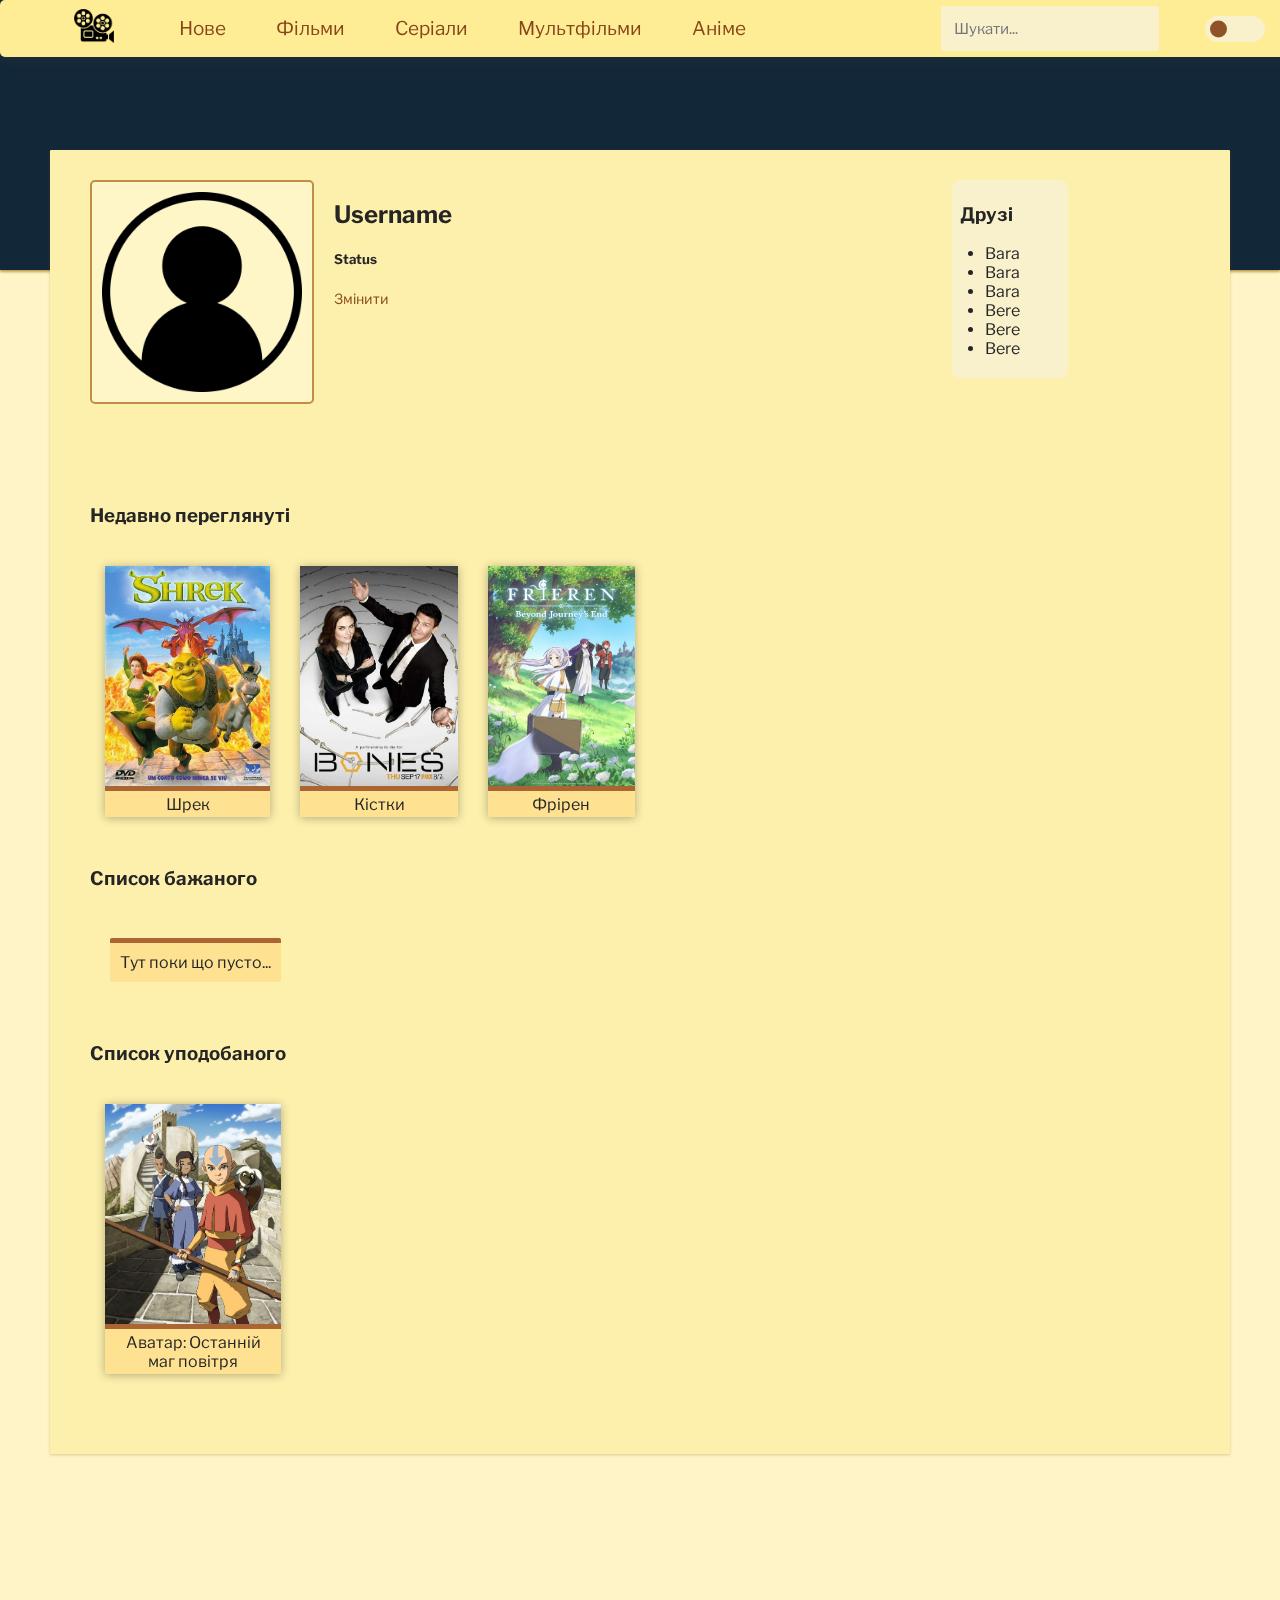
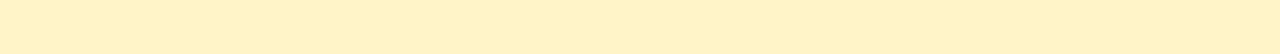
==== commit 9b518ddd: "AWD and parallax" ====
--- a/account.html
+++ b/account.html
@@ -4,8 +4,10 @@
 <head>
     <meta charset="UTF-8">
     <meta name="viewport" content="width=device-width, initial-scale=1.0">
+        <link rel="stylesheet" href="accountPage.css">
     <link rel="stylesheet" href="styles.css">
-    <link rel="stylesheet" href="accountPage.css">
+
+    
 
     <link rel="icon" type="image/png" href="Logo.png">
     <title>Аккаунт</title>
@@ -22,7 +24,7 @@
         <a href="anime.html">Аніме</a>
 
         <form id="search-form">
-            <input type="text" name="search" placeholder="Шукати..." class="search-field" id="search-field" >
+            <input type="text" name="search" placeholder="Шукати..." class="search-field" id="search-field">
         </form>
 
 
@@ -34,8 +36,14 @@
                 ::after
             </label>
         </div>
-        <a href="account.html"><img src="account.png" height="30px"></a>
+        <a href="account.html"><img src="account.png" height="30px" alt="*account page image*"></a>
     </header>
+    <div id="paralax-bg-container">
+        <div id="parallax-bg1" class="parallax-bg"></div>
+        <div id="parallax-bg2" class="parallax-bg"></div>
+        <div id="parallax-bg3" class="parallax-bg"></div>
+        <div id="parallax-bg4" class="parallax-bg"></div>
+    </div>
 
     <div class="container">
 
@@ -61,13 +69,32 @@
         </div>
         <h3>Недавно переглянуті</h3>
         <div class="content-type">
-            <figure><a href="WatchPage.html"><img src="Cartoons\Shrek\poster.jpg"></a>
-                <figcaption>Шрек</figcaption>
-            </figure>
 
-            <figure><a href="WatchPage.html"><img src="Series/Bones/poster.jpg"></a>
-                <figcaption>Кістки</figcaption>
-            </figure>
+            <div class="parallax-container">
+                <div class="parallax-box">
+                    <figure><a href="WatchPage.html"><img src="Cartoons\Shrek\poster.jpg" alt="*poster*"></a>
+                        <figcaption>Шрек</figcaption>
+                    </figure>
+                </div>
+            </div>
+
+            <div class="parallax-container">
+                <div class="parallax-box">
+                    <figure><a href="WatchPage.html"><img src="Series/Bones/poster.jpg" alt="*poster*"></a>
+                        <figcaption>Кістки</figcaption>
+                    </figure>
+                </div>
+            </div>
+
+            <div class="parallax-container">
+                <div class="parallax-box">
+                    <figure><a href="WatchPage.html"><img src="Anime/Frieren/poster.jpg" alt="*poster*"></a>
+                        <figcaption>Фрірен</figcaption>
+                    </figure>
+                </div>
+            </div>
+
+
         </div>
         <h3>Список бажаного</h3>
         <div class="content-type">
@@ -75,15 +102,29 @@
         </div>
         <h3>Список уподобаного</h3>
         <div class="content-type">
-            <figure><a href="WatchPage.html"><img src="Cartoons\ATLA\poster.jpg"></a>
-                <figcaption>Аватар: Останній маг повітря</figcaption>
-            </figure>
+
+            <div class="parallax-container">
+                <div class="parallax-box">
+                    <figure><a href="WatchPage.html"><img src="Cartoons\ATLA\poster.jpg" alt="*poster*"></a>
+                        <figcaption>Аватар: Останній маг повітря</figcaption>
+                    </figure>
+                </div>
+            </div>
+
+
+
 
         </div>
+    </div>
 
-    </div>
+
+
     <script type="text/javascript" src="search.js"></script>
     <script type="text/javascript" src="themeSwitcher.js"></script>
+    <script type="text/javascript" src="parallax.js"></script>
+    <script type="text/javascript" src="parallaxBg.js"></script>
+
+
 
 </body>
 
--- a/accountPage.css
+++ b/accountPage.css
@@ -39,3 +39,63 @@
     color: var(--acount-description-a-hover-color);
     text-decoration: underline;
 }
+
+@media (max-width:1024px) {
+
+    header a:nth-child(7),
+    header a:nth-child(3),
+    header a:nth-child(4),
+    header a:nth-child(5),
+    header a:nth-child(6) {
+        display: none;
+    }
+
+    figure {
+        margin: 10px 5px;
+        font-size: 10px;
+        max-width: fit-content;
+    }
+
+    .container {
+        margin: 150px auto;
+        margin-bottom: 200px;
+        max-width: 1100px;
+        padding: 20px;
+    }
+
+    figure img {
+        width: auto;
+        max-height: 120px;
+        user-select: none;
+    }
+
+    .logo {
+        margin-left: 20px;
+
+    }
+    #search-form input { 
+        margin-left: 20px;
+        max-width: 70px;
+    }
+    .theme-switcher{
+        margin: 0px 20px;
+    }
+    header a{
+        padding:0px 20px;
+    }
+    .account-info{
+        display: flex;
+        flex-wrap: wrap;
+    }
+
+    .user-avatar {
+        height: 100px;
+        width:auto;
+    }
+    .friends {
+        width: 100px;
+        margin-top: 30px;
+        margin-left: 20px;
+        height: min-content;
+    }
+}--- a/styles.css
+++ b/styles.css
@@ -1,438 +1,606 @@
-@import url('https://fonts.googleapis.com/css2?family=Libre+Franklin:ital,wght@0,100..900;1,100..900&family=Madimi+One&display=swap');
-@import url('https://fonts.googleapis.com/css2?family=Rubik:ital,wght@0,300..900;1,300..900&display=swap');
-
-
-:root {
-    --body-bg-color: #fff4c8;
-    --body-color: #262526;
-
-    --container-bg-color: #fdf0ad;
-    --container-box-shadow-color: #946a004d;
-
-    --header-bg-color: #ffed95;
-    --header-box-shadow-color: #4040404d;
-    --header-a-color: #894719;
-    --header-a-not-first-child-hover-color: #f4ebd3;
-    --header-a-not-first-child-hover-bg-color: #c37945;
-    --header-a-active-color: #b10000;
-
-    --search-field-bg-color: #f9f1cc;
-    --search-field-hover-bg-color: #fdf0b6;
-
-    --search-form-input-bg-color: #f9f1cc;
-    --search-form-input-hover-bg-color:#fbf6e0;
-    --search-form-input-placeholder-color:#767676;
-    --search-form-input-hover-placeholder-color:#767676;
-    --search-form-color:#262526;
-    
-
-    --logo-account-icon-color:0%;
-
-    --figure-bg-color: #ffe291;
-    --figure-hover-bg-color: #c37945;
-    --figure-hover-color: #f4ebd3;
-    --figure-border-color: #aa6533;
-    --figure-box-shadow-color: #0000004d;
-
-    --content-type-bg-color: #ffe291;
-    --content-type-border-color: #aa6533;
-    --content-type-text-color: #262526;
-
-    --theme-switcher-bg-color: #f9f1cc;
-    --theme-switcher-slider-light-theme: #8f5327;
-    --theme-switcher-slider-dark-theme: #198bef;
-
-    /*account page*/
-    --friends-bg-color:#f9f1cc;
-    --user-avatar-border-color:#c48d45;
-    --user-avatar-bg-color:#fff6c7;
-    --acount-description-a-color:#894719;
-    --acount-description-a-hover-color:darkred;
-
-    /*watch page*/
-    --watchPage-head-table-bg-color: #fee49b;
-    --watchPage-head-table-td-border-color: #ac8135;
-    --watchPage-head-table-a-color: #894719;
-    --watchPage-head-table-a-hover-color: darkred;
-
-    --watchPage-poster-img-border-color: #c48d45;
-    --watch-page-description-text-color: #494949;
-
-    --footer-img-bg-color: #ffd093;
-    --footer-img-hover-bg-color: #c37945;
-
-    --button-bg-color: #ffd78e;
-    --button-border-color: #97480f;
-    --button-hover-bg-color: #aa6533;
-    --button-hover-border-color: #8f3900;
-    --button-hover-color: #f9f1cc;
-    --button-active-bg-color: #c5885c;
-
-    --comment-form-bg-color: #ffed95;
-
-    --form-input-border-color: #aa6533;
-    --form-add-commentary-btn-bg-color: #aa6533;
-    --form-add-commentary-btn-text-color:white;
-    --form-add-commentary-btn-hover-bg-color: #884e24;
-}
-
-[data-theme="dark"]{
-    --body-bg-color: #070f16;
-    --body-color: #e9e9e9;
-
-    --container-bg-color: #102233;
-    --container-box-shadow-color: #150f004d;
-
-    --header-bg-color: #253b4f;
-    --header-box-shadow-color: #4040404d;
-    --header-a-color: #d7d5d3;
-    --header-a-not-first-child-hover-color: #f7f7f7;
-    --header-a-not-first-child-hover-bg-color: #4c71a0;
-
-    --search-form-input-bg-color: #182939;
-    --search-form-input-hover-bg-color:#8ea3bd;
-    --search-form-input-hover-placeholder-color:#ffffff;
-    --search-form-input-placeholder-color:#cbcbcb;
-    --search-form-color:white;
-    
-    --logo-account-icon-color:90%;
-
-    --figure-bg-color: #4c71a0  ;
-    --figure-hover-bg-color: #111c2c;
-    --figure-hover-color: #ffffff;
-    --figure-border-color: #c4e0e4;
-    --figure-box-shadow-color: #6666664d;
-
-    --content-type-bg-color: #5e8cc9;
-    --content-type-border-color: #ffffff;
-    --content-type-text-color: #000000;
-
-    --theme-switcher-bg-color: #3b5975;
-    --theme-switcher-slider-light-theme: #8f5327;
-    --theme-switcher-slider-dark-theme: #a9d7ff;
-
-    /*account page*/
-    --friends-bg-color:#182939;
-    --user-avatar-border-color:#4c71a0;
-    --user-avatar-bg-color:#a9d7ff;
-    --acount-description-a-color:#8d8d8d;
-    --acount-description-a-hover-color:#a9d7ff;
-
-    /*watch page*/
-    --watchPage-head-table-bg-color: #253b4f;
-    --watchPage-head-table-td-border-color: #4d7598;
-    --watchPage-head-table-a-color: #d0e9ff;
-    --watchPage-head-table-a-hover-color: #a9d7ff;
-
-    --watchPage-poster-img-border-color: #4d7598;
-    --watch-page-description-text-color: #494949;
-
-    --footer-img-bg-color: #a9d7ff;
-    --footer-img-hover-bg-color: #5e8cc9;
-
-    --button-bg-color: #2b4660;
-    --button-color:white;   
-    --button-border-color: #456d90;
-    --button-hover-bg-color: #5e8cc9;
-    --button-hover-border-color: #7fb9ed;
-    --button-hover-color: white;
-    --button-active-bg-color: #2c4e7b;
-
-
-    --comment-form-bg-color: #253b4f;
-    --comment-input-text-color:#c1c1c1;
-
-    --form-input-border-color: #4d7598;
-    --form-add-commentary-btn-bg-color: #a9d7ff;
-    --form-add-commentary-btn-text-color:#000000;
-    --form-add-commentary-btn-hover-bg-color: #5e8cc9;
-}
-
-
-
-body {
-    background-color: var(--body-bg-color);
-    color: var(--body-color);
-    font-size: 16px;
-    font-family: "Libre Franklin", "Rubik", sans-serif;
-    font-weight: normal;
-    font-style: normal;
-    flex-flow: column;
-    transition: background-color .3s, color .3s;
-}
-
-.container {
-    background-color: var(--container-bg-color);
-    margin: 150px auto;
-    margin-bottom: 200px;
-    border-radius: 1px;
-    max-width: 1100px;
-    padding: 30px 40px;
-    box-shadow: 0px 1px 3px 0px var(--container-box-shadow-color);
-}
-
-header {
-    width: 100%;
-    left: 0;
-    top: 0;
-    position: fixed;
-    background-color: var(--header-bg-color);
-    display: flex;
-    box-shadow: 0 3px 12px 0 var(--header-box-shadow-color);
-    border-radius: 5px;
-    padding: 0px 4px;
-    z-index: 2;
-    flex-direction: row;
-    flex-wrap: nowrap;
-    justify-content: space-evenly;
-    align-items: center;
-
-}
-
-header a {
-    height: 57px;
-    color: var(--header-a-color);
-    text-decoration: none;
-    font-size: 19px;
-    padding: 0px 25px;
-    align-content: center;
-
-}
-
-header a:not(:first-child):hover {
-    color: var(--header-a-not-first-child-hover-color);
-    background-color: var(--header-a-not-first-child-hover-bg-color);
-    transition: background-color .4s;
-
-}
-header a:last-child img{
-    filter:invert(var(--logo-account-icon-color))
-}
-
-.header-gap {
-    width: 150px;
-    height: 30px;
-    margin-right: 20px;
-}
-
-.search-field {
-    margin: 6px;
-    border-radius: 2px;
-    border-width: 0px;
-    height: 27px;
-    background-color: var(--search-field-bg-color);
-    display: flex;
-    font-family: inherit;
-    font-size: 15px;
-    line-height: 2em;
-    margin-left: 170px;
-    outline: none;
-}
-
-#search-form input {
-    max-width: fit-content;
-    margin: 6px;
-    border-radius: 2px;
-    border-width: 0px;
-    height: 27px;
-    background-color: var(--search-form-input-bg-color);
-    color: var(--search-form-color);
-    display: flex;
-    font-family: inherit;
-    font-size: 15px;
-    line-height: 2em;
-    margin-left: 170px;
-    outline: none;
-}
-#search-form input::placeholder{
-    color:var(--search-form-input-placeholder-color);
-}
-#search-form input:hover::placeholder{
-    color:var(--search-form-input-hover-placeholder-color);
-}
-#search-form input:hover {
-    background-color: var(--search-form-input-hover-bg-color);
-}
-
-
-
-
-
-@media (max-width:700px) {
-
-    header a:nth-child(7),
-    header a:nth-child(3),
-    header a:nth-child(4),
-    header a:nth-child(5),
-    header a:nth-child(6) {
+    @import url('https://fonts.googleapis.com/css2?family=Libre+Franklin:ital,wght@0,100..900;1,100..900&family=Madimi+One&display=swap');
+    @import url('https://fonts.googleapis.com/css2?family=Rubik:ital,wght@0,300..900;1,300..900&display=swap');
+
+
+    :root {
+        --body-bg-color: #fff4c8;
+        --body-color: #262526;
+
+        --container-bg-color: #fdf0ad;
+        --container-box-shadow-color: #946a004d;
+
+        --header-bg-color: #ffed95;
+        --header-box-shadow-color: #4040404d;
+        --header-a-color: #894719;
+        --header-a-not-first-child-hover-color: #f4ebd3;
+        --header-a-not-first-child-hover-bg-color: #c37945;
+        --header-a-active-color: #b10000;
+
+        --search-field-bg-color: #f9f1cc;
+        --search-field-hover-bg-color: #fdf0b6;
+
+        --search-form-input-bg-color: #f9f1cc;
+        --search-form-input-hover-bg-color: #fbf6e0;
+        --search-form-input-placeholder-color: #767676;
+        --search-form-input-hover-placeholder-color: #767676;
+        --search-form-color: #262526;
+
+
+        --logo-account-icon-color: 0%;
+
+        --figure-bg-color: #ffe291;
+        --figure-hover-bg-color: #c37945;
+        --figure-hover-color: #f4ebd3;
+        --figure-border-color: #aa6533;
+        --figure-box-shadow-color: #0000004d;
+
+        --content-type-bg-color: #ffe291;
+        --content-type-border-color: #aa6533;
+        --content-type-text-color: #262526;
+
+        --theme-switcher-bg-color: #f9f1cc;
+        --theme-switcher-slider-light-theme: #8f5327;
+        --theme-switcher-slider-dark-theme: #198bef;
+
+        /*account page*/
+        --friends-bg-color: #f9f1cc;
+        --user-avatar-border-color: #c48d45;
+        --user-avatar-bg-color: #fff6c7;
+        --acount-description-a-color: #894719;
+        --acount-description-a-hover-color: darkred;
+
+        /*watch page*/
+        --watchPage-head-table-bg-color: #fee49b;
+        --watchPage-head-table-td-border-color: #ac8135;
+        --watchPage-head-table-a-color: #894719;
+        --watchPage-head-table-a-hover-color: darkred;
+
+        --watchPage-poster-img-border-color: #c48d45;
+        --watch-page-description-text-color: #494949;
+
+        --footer-img-bg-color: #ffd093;
+        --footer-img-hover-bg-color: #c37945;
+
+        --button-bg-color: #ffd78e;
+        --button-border-color: #97480f;
+        --button-hover-bg-color: #aa6533;
+        --button-hover-border-color: #8f3900;
+        --button-hover-color: #f9f1cc;
+        --button-active-bg-color: #c5885c;
+
+        --comment-form-bg-color: #ffed95;
+
+        --form-input-border-color: #aa6533;
+        --form-add-commentary-btn-bg-color: #aa6533;
+        --form-add-commentary-btn-text-color: white;
+        --form-add-commentary-btn-hover-bg-color: #884e24;
+    }
+
+    [data-theme="dark"] {
+        --body-bg-color: #070f16;
+        --body-color: #e9e9e9;
+
+        --container-bg-color: #102233;
+        --container-box-shadow-color: #150f004d;
+
+        --header-bg-color: #253b4f;
+        --header-box-shadow-color: #4040404d;
+        --header-a-color: #d7d5d3;
+        --header-a-not-first-child-hover-color: #f7f7f7;
+        --header-a-not-first-child-hover-bg-color: #4c71a0;
+
+        --search-form-input-bg-color: #182939;
+        --search-form-input-hover-bg-color: #8ea3bd;
+        --search-form-input-hover-placeholder-color: #ffffff;
+        --search-form-input-placeholder-color: #cbcbcb;
+        --search-form-color: white;
+
+        --logo-account-icon-color: 90%;
+
+        --figure-bg-color: #4c71a0;
+        --figure-hover-bg-color: #111c2c;
+        --figure-hover-color: #ffffff;
+        --figure-border-color: #c4e0e4;
+        --figure-box-shadow-color: #6666664d;
+
+        --content-type-bg-color: #5e8cc9;
+        --content-type-border-color: #ffffff;
+        --content-type-text-color: #000000;
+
+        --theme-switcher-bg-color: #3b5975;
+        --theme-switcher-slider-light-theme: #8f5327;
+        --theme-switcher-slider-dark-theme: #a9d7ff;
+
+        /*account page*/
+        --friends-bg-color: #182939;
+        --user-avatar-border-color: #4c71a0;
+        --user-avatar-bg-color: #a9d7ff;
+        --acount-description-a-color: #8d8d8d;
+        --acount-description-a-hover-color: #a9d7ff;
+
+        /*watch page*/
+        --watchPage-head-table-bg-color: #253b4f;
+        --watchPage-head-table-td-border-color: #4d7598;
+        --watchPage-head-table-a-color: #d0e9ff;
+        --watchPage-head-table-a-hover-color: #a9d7ff;
+
+        --watchPage-poster-img-border-color: #4d7598;
+        --watch-page-description-text-color: #494949;
+
+        --footer-img-bg-color: #a9d7ff;
+        --footer-img-hover-bg-color: #5e8cc9;
+
+        --button-bg-color: #2b4660;
+        --button-color: white;
+        --button-border-color: #456d90;
+        --button-hover-bg-color: #5e8cc9;
+        --button-hover-border-color: #7fb9ed;
+        --button-hover-color: white;
+        --button-active-bg-color: #2c4e7b;
+
+
+        --comment-form-bg-color: #253b4f;
+        --comment-input-text-color: #c1c1c1;
+
+        --form-input-border-color: #4d7598;
+        --form-add-commentary-btn-bg-color: #a9d7ff;
+        --form-add-commentary-btn-text-color: #000000;
+        --form-add-commentary-btn-hover-bg-color: #5e8cc9;
+    }
+
+
+
+
+
+    body {
+        background-color: var(--body-bg-color);
+        color: var(--body-color);
+        font-size: 16px;
+        font-family: "Libre Franklin", "Rubik", sans-serif;
+        font-weight: normal;
+        font-style: normal;
+        flex-flow: column;
+        transition: background-color .3s, color .3s;
+
+        z-index: -2;
+    }
+
+    .parallax-bg {
+        position: fixed;
+        top: 0;
+        left: 0;
+        width: 100%;
+        background-size: cover;
+        background-attachment: fixed;
+        box-shadow: 0px 1px 3px 0px var(--container-box-shadow-color);
+        z-index: -1;
+    }
+
+    #parallax-bg1 {
+        height: 30vh;
+        background: #3271a5;
+    }
+
+    #parallax-bg2 {
+        height: 30vh;
+        background: #1d3f5c;
+    }
+
+    #parallax-bg3 {
+        height: 30vh;
+        background: #18344b;
+    }
+
+    #parallax-bg4 {
+        height: 30vh;
+        background: #122738;
+    }
+
+    /*     #parallax-bg5 {
+        height: 40vh;
+        position: absolute;
+        background: #070f16;
+    } */
+
+
+    .container {
+        background-color: var(--container-bg-color);
+        margin: 150px auto;
+        margin-bottom: 200px;
+        border-radius: 1px;
+        max-width: 1100px;
+        padding: 30px 40px;
+        box-shadow: 0px 1px 3px 0px var(--container-box-shadow-color);
+
+    }
+
+
+    .parallax-container {
+        perspective: 1000px;
+
+    }
+
+    .parallax-box {
+        width: fit-content;
+        transform-style: preserve-3d;
+        transition: transform 0.1s;
+    }
+
+    header {
+        width: 100%;
+        left: 0;
+        top: 0;
+        position: fixed;
+        background-color: var(--header-bg-color);
+        display: flex;
+        box-shadow: 0 3px 12px 0 var(--header-box-shadow-color);
+        border-radius: 5px;
+        padding: 0px 4px;
+        z-index: 10;
+        flex-direction: row;
+        flex-wrap: nowrap;
+        justify-content: space-evenly;
+        align-items: center;
+
+    }
+
+    header a {
+        height: 57px;
+        color: var(--header-a-color);
+        text-decoration: none;
+        font-size: 19px;
+        padding: 0px 25px;
+        align-content: center;
+
+    }
+
+    header a:not(:first-child):hover {
+        color: var(--header-a-not-first-child-hover-color);
+        background-color: var(--header-a-not-first-child-hover-bg-color);
+        transition: background-color .4s;
+
+    }
+
+    header a:last-child img {
+        filter: invert(var(--logo-account-icon-color))
+    }
+
+    .header-gap {
+        width: 150px;
+        height: 30px;
+        margin-right: 20px;
+    }
+
+    .search-field {
+        margin: 6px;
+        border-radius: 2px;
+        border-width: 0px;
+        height: 27px;
+        background-color: var(--search-field-bg-color);
+        display: flex;
+        font-family: inherit;
+        font-size: 15px;
+        line-height: 2em;
+        margin-left: 170px;
+        outline: none;
+    }
+
+    #search-form input {
+        max-width: fit-content;
+        margin: 6px;
+        border-radius: 2px;
+        border-width: 0px;
+        height: 27px;
+        background-color: var(--search-form-input-bg-color);
+        color: var(--search-form-color);
+        display: flex;
+        font-family: inherit;
+        font-size: 15px;
+        line-height: 2em;
+        margin-left: 170px;
+        outline: none;
+    }
+
+    #search-form input::placeholder {
+        color: var(--search-form-input-placeholder-color);
+    }
+
+    #search-form input:hover::placeholder {
+        color: var(--search-form-input-hover-placeholder-color);
+    }
+
+    #search-form input:hover {
+        background-color: var(--search-form-input-hover-bg-color);
+    }
+
+    .logo {
+        padding: 0px;
+        margin-right: 20px;
+        max-width: 40px;
+        max-height: 50px;
+        margin-left: 70px;
+        filter: invert(var(--logo-account-icon-color))
+    }
+
+
+
+    .theme-switcher input {
         display: none;
-    }
-
-}
-
-.logo {
-    padding: 0px;
-    margin-right: 20px;
-    max-width: 40px;
-    max-height: 50px;
-    margin-left: 70px;
-    filter:invert(var(--logo-account-icon-color))
-}
-
-
-.theme-switcher input {
-    width: 0;
-    height: 0;
-    display: none;
-    visibility: hidden;
-}
-
-.theme-switcher input:checked+label>span {
-    left: calc(100% - 23px);
-    background-color: var(--theme-switcher-slider-dark-theme);
-}
-
-.theme-switcher {
-    margin-right: 50px;
-    margin-left: 40px;
-    align-content: center;
-}
-
-.theme-switcher label {
-    position: relative;
-    cursor: pointer;
-    display: block;
-    text-indent: 35px;
-    height: 26px;
-    width: 60px;
-    border-radius: 50px;
-    background-color: var(--theme-switcher-bg-color);
-    transition: background-color .5s;
-    border: 2px solid transparent;
-    overflow: hidden;
-    color: transparent;
-    user-select: none;
-}
-
-.theme-switcher label>span {
-    position: absolute;
-    z-index: 2;
-    content: "";
-    width: 17px;
-    height: 17px;
-    border-radius: 50px;
-    top: 50%;
-    left: 5px;
-    transform: translateY(-50%);
-    background-color: var(--theme-switcher-slider-light-theme);
-    transition: .5s;
-}
-
-.theme-switcher label:before {
-    left: 7px;
-    background-image: url();
-}
-
-.theme-switcher label:after,
-.theme-switcher label:before {
-    content: "";
-    display: block;
-    top: 50%;
-    margin-top: -7px;
-    height: 15px;
-    width: 15px;
-    position: absolute;
-    transition: .5s;
-    transform: scale(.9);
-}
-
-.theme-switcher label:after {
-    right: 7px;
-}
-
-.theme-switcher label:after,
-.theme-switcher label:before {
-    content: "";
-    display: block;
-    top: 50%;
-    margin-top: -7px;
-    height: 15px;
-    width: 15px;
-    position: absolute;
-    transition: .5s;
-    transform: scale(.9);
-}
-
-
-
-.justfield {
-    height: 500px;
-}
-
-figure {
-    display: flex;
-    flex-flow: column;
-    padding: 0px;
-    width: min-content;
-    text-wrap: wrap;
-    margin: 20px 15px;
-    background-color: var(--figure-bg-color);
-    transition: background-color .5s;
-    border-radius: 1px;
-    box-shadow: 0 1px 10px 0 var( --figure-box-shadow-color);
-
-}
-
-figure:hover {
-    background-color: var(--figure-hover-bg-color);
-    color: var(--figure-hover-color);
-    transition: background-color .5s;
-}
-
-figure img {
-    width: auto;
-    height: 220px;
-    border-bottom: 5px solid var( --figure-border-color);
-    user-select: none;
-}
-
-figure a {
-    width: auto;
-    height: auto;
-
-}
-
-figcaption {
-    padding: 0px 8px;
-    padding-bottom: 3px;
-    text-align: center;
-    background-clip: content-box;
-}
-
-
-.content-type {
-    margin-bottom: 30px;
-    display: flex;
-    flex-wrap: wrap;
-}
-
-.content-type p {
-    font-family: inherit;
-    font-size: 16px;
-    margin: 30px 20px;
-    padding: 10px;
-    border-radius: 2px;
-    background-color: var(--content-type-bg-color);
-    border-top: 5px solid var(--content-type-border-color);
-}
-
-form input {
-    border: none;
-    padding: 9px 13px;
-}
-
-/* fieldset {
-    width: max-content;
-    height: max-content;
-}
- */+        visibility: hidden;
+    }
+
+    .theme-switcher input:checked+label>span {
+        left: calc(100% - 23px);
+        background-color: var(--theme-switcher-slider-dark-theme);
+    }
+
+    .theme-switcher {
+        margin-right: 50px;
+        margin-left: 40px;
+        align-content: center;
+    }
+
+    .theme-switcher label {
+        position: relative;
+        cursor: pointer;
+        display: block;
+        height: 26px;
+        width: 60px;
+        border-radius: 50px;
+        background-color: var(--theme-switcher-bg-color);
+        transition: background-color .5s;
+        border-width: 0px;
+        overflow: hidden;
+        color: transparent;
+        user-select: none;
+    }
+
+    .theme-switcher label>span {
+        position: absolute;
+        z-index: 2;
+        content: "";
+        width: 17px;
+        height: 17px;
+        border-radius: 50px;
+        top: 50%;
+        left: 5px;
+        transform: translateY(-50%);
+        background-color: var(--theme-switcher-slider-light-theme);
+        transition: .5s;
+    }
+
+    .theme-switcher label:before {
+        left: 7px;
+    }
+
+    .theme-switcher label:after,
+    .theme-switcher label:before {
+        content: "";
+        display: block;
+        top: 50%;
+        margin-top: -7px;
+        height: 15px;
+        width: 15px;
+        position: absolute;
+        transition: .5s;
+    }
+
+    .theme-switcher label:after {
+        right: 7px;
+    }
+
+    .theme-switcher label:after,
+    .theme-switcher label:before {
+        content: "";
+        display: block;
+        top: 50%;
+        margin-top: -7px;
+        height: 15px;
+        width: 15px;
+        position: absolute;
+        transition: .5s;
+    }
+
+
+
+    .justfield {
+        height: 500px;
+    }
+
+    figure {
+        display: flex;
+        flex-flow: column;
+        padding: 0px;
+        width: min-content;
+        text-wrap: wrap;
+        margin: 20px 15px;
+        background-color: var(--figure-bg-color);
+        transition: background-color .5s;
+        border-radius: 1px;
+        box-shadow: 0 1px 10px 0 var(--figure-box-shadow-color);
+
+        perspective: 1000px;
+        transform-style: preserve-3d;
+        transition: transform 0.1s;
+    }
+
+    figure:hover {
+        background-color: var(--figure-hover-bg-color);
+        color: var(--figure-hover-color);
+        transition: background-color .5s;
+    }
+
+    figure img {
+        width: auto;
+        height: 220px;
+        border-bottom: 5px solid var(--figure-border-color);
+        user-select: none;
+    }
+
+    figure a {
+        width: auto;
+        height: auto;
+
+    }
+
+    figcaption {
+        padding: 0px 8px;
+        padding-bottom: 3px;
+        text-align: center;
+        background-clip: content-box;
+    }
+
+
+    .content-type {
+        margin-bottom: 30px;
+        display: flex;
+        flex-wrap: wrap;
+    }
+
+    .content-type p {
+        font-family: inherit;
+        font-size: 16px;
+        margin: 30px 20px;
+        padding: 10px;
+        border-radius: 2px;
+        background-color: var(--content-type-bg-color);
+        border-top: 5px solid var(--content-type-border-color);
+    }
+
+    form input {
+        border: none;
+        padding: 9px 13px;
+    }
+
+    #registrationContainer {
+        display: flex;
+        align-items: center;
+        vertical-align: middle;
+        flex-direction: column;
+
+    }
+    #registrationContainer form{
+        display: flex;
+        align-items: center;
+        vertical-align: middle;
+        flex-direction: column;
+
+    }
+
+    #registrationContainer input {
+        margin: 20px;
+        min-width: 190px;
+        min-height: 50px;
+        background-color: var(--button-bg-color);
+        border-color: transparent;
+        border-style: solid;
+        border-width: 0.5px;
+        border-radius: 1px;
+        color: var(--button-color);
+
+
+        padding: 5px;
+        font-size: 20px;
+        font-family: inherit;
+        color: initial;
+    }
+
+    #registrationContainer input:nth-child(2) {
+        margin-top: 30px;
+
+    }
+    #registrationContainer input:nth-child(1) {
+        margin-bottom: 20px;
+
+    }
+
+
+    #registrationContainer input:hover {
+        background-color: var(--button-hover-bg-color);
+        border-color: transparent;
+        color: var(--button-hover-color);
+        transition: background-color .2s;
+        cursor: pointer;
+    }
+
+    #registrationContainer input:active {
+        background-color: var(--button-active-bg-color);
+        transition: 0s;
+    }
+
+
+    @media (max-width:1024px) {
+
+        header a:nth-child(7),
+        header a:nth-child(3),
+        header a:nth-child(4),
+        header a:nth-child(5),
+        header a:nth-child(6) {
+            display: none;
+        }
+
+
+        .header-gap {
+            width: 150px;
+            height: 30px;
+            margin-right: 20px;
+            display: none;
+        }
+
+        figure {
+            margin: 10px 5px;
+            font-size: 8px;
+            max-width: fit-content;
+        }
+
+        .container {
+            margin: 150px auto;
+            margin-bottom: 200px;
+            max-width: 1100px;
+            padding: 20px;
+            flex-wrap: wrap;
+            display: flex;
+        }
+
+
+
+        figure img {
+            width: auto;
+            max-height: 120px;
+            user-select: none;
+        }
+
+        .logo {
+            margin-left: 20px;
+
+        }
+
+        #search-form input {
+            margin-left: 20px;
+            max-width: 70px;
+        }
+
+        .theme-switcher {
+            margin: 0px 20px;
+        }
+
+        header a {
+            padding: 0px 20px;
+        }
+
+        .account-info {
+            display: flex;
+            flex-wrap: wrap;
+        }
+
+
+    }
+
+    @media(max-width:760px) {
+
+        .container>.content-type,
+        .container>p {
+            flex-wrap: wrap;
+        }
+
+    }